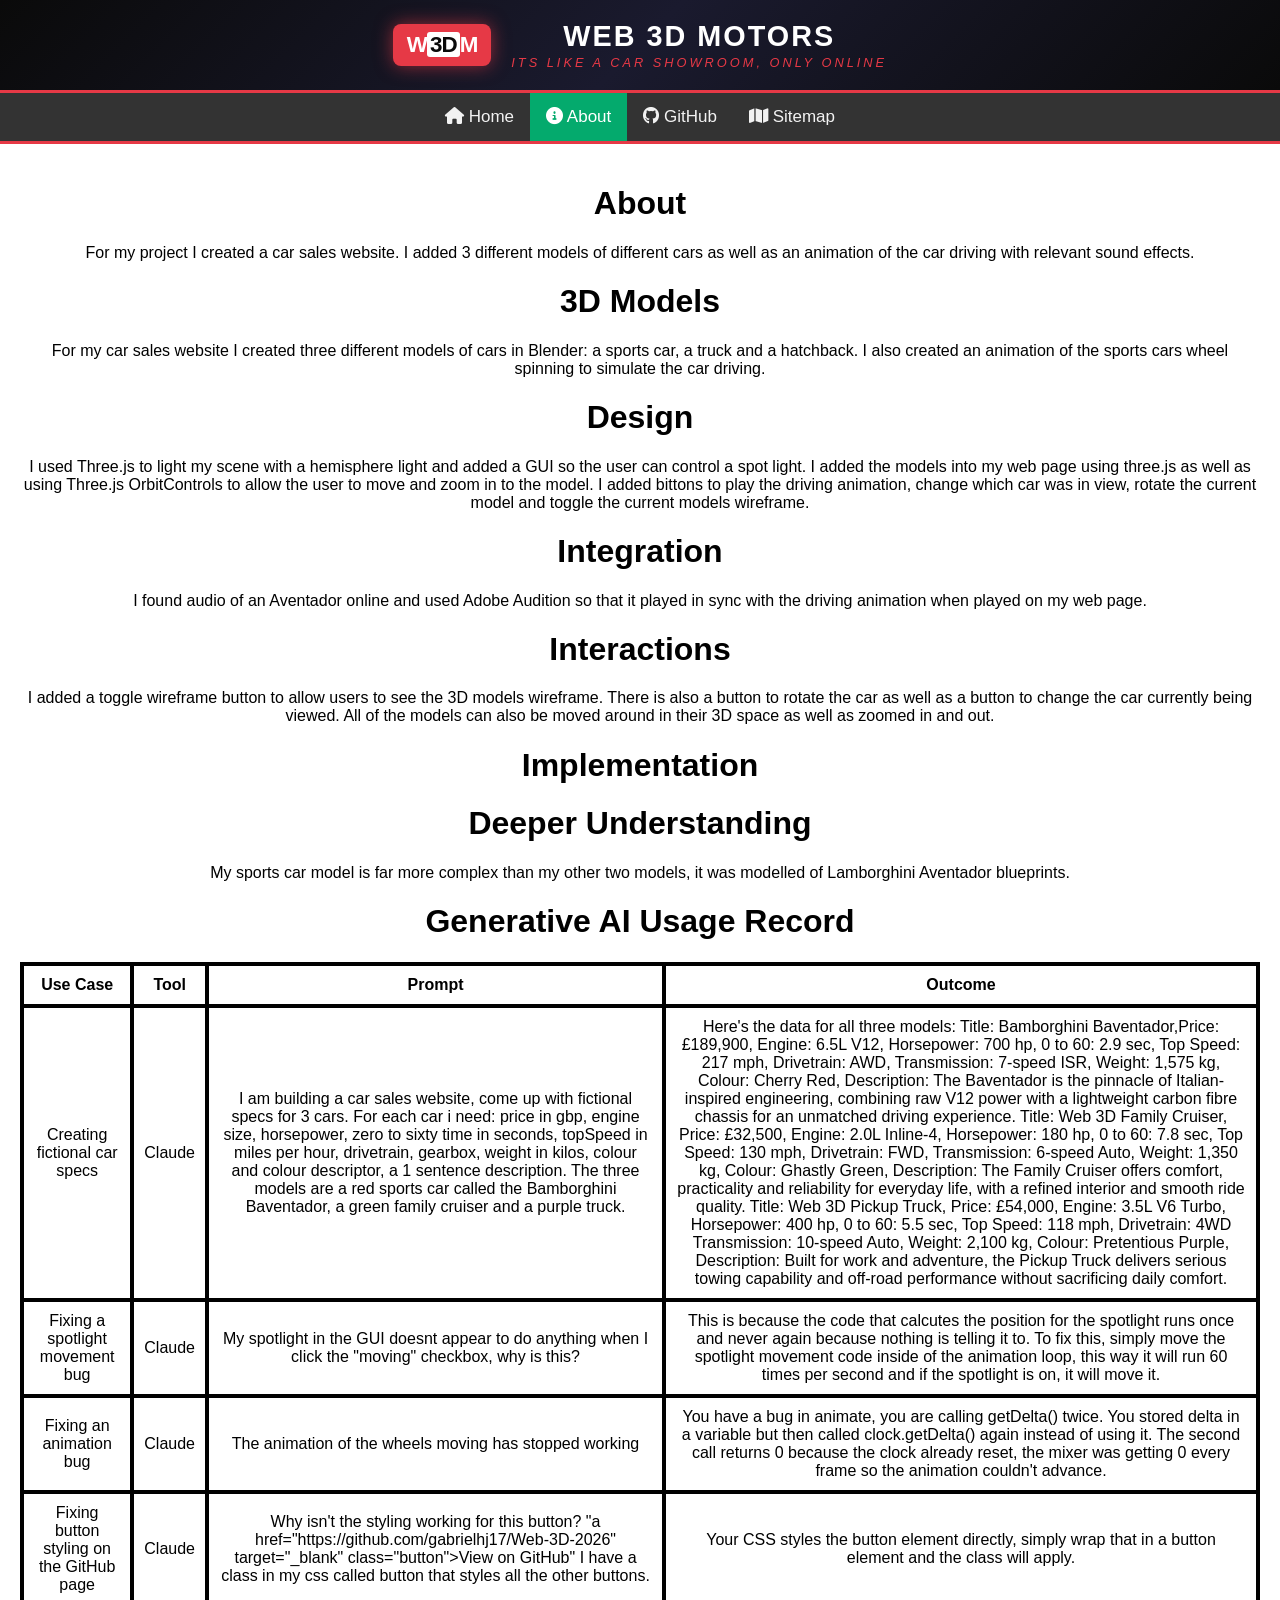
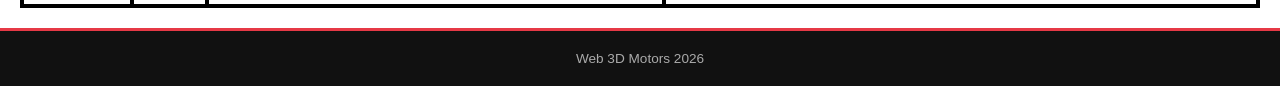
==== about.html @ 0dad83bb "Added content to ai table and centered it" ====
<!DOCTYPE html>
<html lang="en">
<head>
  <meta charset="UTF-8">
  <meta name="viewport" content="width=device-width, initial-scale=1.0">
  <title>Web 3D Motors</title>
  <link rel="stylesheet" href="main.css">
  <link rel="stylesheet" href="https://cdnjs.cloudflare.com/ajax/libs/font-awesome/6.5.0/css/all.min.css">
</head>
<body>

  <header>
    <div class="header-logo">
      <div class="logo-mark">
        <span class="logo-w">W</span><span class="logo-3d">3D</span><span class="logo-m">M</span>
      </div>
      <div class="logo-text">
        <h1 class="logo-title">Web 3D Motors</h1>
        <p class="logo-strapline">Its like a car showroom, only online</p>
      </div>
    </div>
  </header>

  <div class="topnav">
    <a href="index.html"><i class="fa-solid fa-house"></i> Home</a>
    <a class="active" href="about.html"><i class="fa-solid fa-circle-info"></i> About</a>
    <a href="github.html"><i class="fa-brands fa-github"></i> GitHub</a>
    <a href="sitemap.html"><i class="fa-solid fa-map"></i> Sitemap</a>
  </div>

  <div class="main-container">
    <h1>About</h1>
    <p>For my project I created a car sales website. I added 3 different models of different cars as well
      as an animation of the car driving with relevant sound effects.</p>
    <h1>3D Models</h1>
    <p>For my car sales website I created three different models of cars in Blender: a sports car, a truck 
      and a hatchback. I also created an animation of the sports cars wheel spinning to simulate the car driving.</p>
    <h1>Design</h1>
    <p>I used Three.js to light my scene with a hemisphere light and added a GUI so the user can control a spot light.
      I added the models into my web page using three.js as well as using Three.js OrbitControls to allow the user to
      move and zoom in to the model. I added bittons to play the driving animation, change which car was in view, rotate 
      the current model and toggle the current models wireframe.</p>
    <h1>Integration</h1>
    <p>I found audio of an Aventador online and used Adobe Audition so that it played in sync with the driving animation
      when played on my web page.</p>
    <h1>Interactions</h1>
    <p>I added a toggle wireframe button to allow users to see the 3D models wireframe. There is also a button to 
      rotate the car as well as a button to change the car currently being viewed. All of the models can also be
      moved around in their 3D space as well as zoomed in and out.</p>
    <h1>Implementation</h1>
    <h1>Deeper Understanding</h1>
    <p>My sports car model is far more complex than my other two models, it was modelled of Lamborghini Aventador blueprints.</p>
    <h1>Generative AI Usage Record</h1>
    <table class="table table-bordered">
      <thead>
        <tr>
          <th>Use Case</th>
          <th>Tool</th>
          <th>Prompt</th>
          <th>Outcome</th>
        </tr>
        </thead>
        <tbody>
          <tr>
            <td>Creating fictional car specs</td>
            <td>Claude</td>
            <td>I am building a car sales website, come up with fictional specs for 3 cars. For each car i need: price in gbp,
              engine size, horsepower, zero to sixty time in seconds, topSpeed in miles per hour, drivetrain, gearbox, weight in
              kilos, colour and colour descriptor, a 1 sentence description. The three models are a red sports car called the 
              Bamborghini Baventador, a green family cruiser and a purple truck.
            </td>
            <td>Here's the data for all three models: Title: Bamborghini Baventador,Price: £189,900, Engine: 6.5L V12, Horsepower: 700 hp,
              0 to 60: 2.9 sec, Top Speed: 217 mph, Drivetrain: AWD, Transmission: 7-speed ISR, Weight: 1,575 kg, Colour: Cherry Red, 
              Description: The Baventador is the pinnacle of Italian-inspired engineering, combining raw V12 power with a lightweight 
              carbon fibre chassis for an unmatched driving experience. Title: Web 3D Family Cruiser, Price: £32,500, Engine: 2.0L Inline-4, 
              Horsepower: 180 hp, 0 to 60: 7.8 sec, Top Speed: 130 mph, Drivetrain: FWD, Transmission: 6-speed Auto, Weight: 1,350 kg, Colour: Ghastly Green,
              Description: The Family Cruiser offers comfort, practicality and reliability for everyday life, with a refined interior and smooth ride quality.
              Title: Web 3D Pickup Truck, Price: £54,000, Engine: 3.5L V6 Turbo, Horsepower: 400 hp, 0 to 60: 5.5 sec, Top Speed: 118 mph, Drivetrain: 4WD
              Transmission: 10-speed Auto, Weight: 2,100 kg, Colour: Pretentious Purple, Description: Built for work and adventure, the Pickup Truck 
              delivers serious towing capability and off-road performance without sacrificing daily comfort.</td>
          </tr>
          <tr>
            <td>Fixing a spotlight movement bug</td>
            <td>Claude</td>
            <td>My spotlight in the GUI doesnt appear to do anything when I click the "moving" checkbox, why is this?</td>
            <td>This is because the code that calcutes the position for the spotlight runs once and never again because nothing is telling it to.
                To fix this, simply move the spotlight movement code inside of the animation loop, this way it will run 60 times per second and if
                the spotlight is on, it will move it.</td>
          </tr>
          <tr>
            <td>Fixing an animation bug</td>
            <td>Claude</td>
            <td>The animation of the wheels moving has stopped working</td>
            <td>You have a bug in animate, you are calling getDelta() twice. You stored delta in a variable but then called clock.getDelta() 
              again instead of using it. The second call returns 0 because the clock already reset, the mixer was getting 0 every frame so the animation couldn't advance.</td>
          </tr>
          <td>Fixing button styling on the GitHub page</td>
          <td>Claude</td>
          <td>Why isn't the styling working for this button? "a href="https://github.com/gabrielhj17/Web-3D-2026" target="_blank" class="button">View on GitHub</a>"
              I have a class in my css called button that styles all the other buttons.</td>
          <td>Your CSS styles the button element directly, simply wrap that in a button element and the class will apply.</td>
      </tbody>
    </table>
  </div>

  <footer>Web 3D Motors 2026</footer>

</body>
</html>
---- main.css ----
body {
  margin: 0;
  font-family: Arial, Helvetica, sans-serif;
  min-height: 100vh;
  display: flex;
  flex-direction: column;
  overflow-x: hidden;
}

*, *::before, *::after {
  box-sizing: border-box;
}

/* Navbar */
.topnav {
  background-color: #333;
  display: flex;
  justify-content: center;
  position: sticky;
  top: 0;
  border-bottom: 3px solid #e63946;
  z-index: 100;
}

.topnav a {
  color: #f2f2f2;
  text-align: center;
  padding: 14px 16px;
  text-decoration: none;
  font-size: 17px;
}

.topnav a:hover {
  background-color: #ddd;
  color: black;
}

.topnav a.active {
  background-color: #04AA6D;
  color: white;
}

header {
  background-color: #333;
  color: white;
  padding: 20px;
  text-align: center;
}

.main-container {
  text-align: center;
  padding: 20px;
  min-height: 500px;
  flex: 1;
}

footer {
  background-color: #111;
  color: #aaa;
  text-align: center;
  padding: 20px;
  font-size: 0.85rem;
  border-top: 3px solid #e63946;
}

.model-interaction-buttons {
  text-align: center;
}

.model-camera-buttons {
  text-align: center;
}

.model-camera-buttons button.cam-active {
  background-color: #e63946;
  border-color: #e63946;
  color: white;
}

.model-light-buttons {
  text-align: center;
}

.model-light-buttons button.light-on {
  background-color: #e63946;
  border-color: #e63946;
  color: white;
}

.model-light-buttons button.light-off {
  background-color: black;
  border-color: #555;
  color: #555;
}

button {
  background-color: black;
  border: none;
  color: white;
  padding: 15px 32px;
  text-align: center;
  text-decoration: none;
  display: inline-block;
  font-size: 16px;
  cursor: pointer;
  border: 3px solid #e63946;
  margin: 20px 0;
}

.car-title {
  text-align: center;
}

/* Lighting controller container */
#gui-container {
  position: absolute;
  top: 270px;
  left: 20px;
  z-index: 1000;
}

table {
  border-collapse: collapse;
  width: 100%;
  text-align: center;
  margin: 0 auto;
}

table.table-bordered th,
table.table-bordered td {
  border: 4px solid black;
  padding: 10px;
}

.viewer-layout {
  display: flex;
  gap: 16px;
  align-items: stretch;
  box-sizing: border-box; 
  width: 100%;    
  padding: 16px;       
}

.viewer-left {
  flex: 0 0 65%;
  position: relative;
  height: calc(100vh - 220px);
}

.viewer-left #three-canvas {
  width: 100%;
  height: 100%;
  display: block;
}

/* Info panel */
.car-info-panel {
  flex: 1;
  min-width: 0;
  border: 1px solid #ddd;
  border-radius: 8px;
  padding: 20px;
  display: flex;
  flex-direction: column;
  gap: 0;
  background: #fff;
  border: 3px solid #e63946;

}

.info-title {
  font-size: 20px;
  font-weight: 600;
  margin: 0 0 4px 0;
}

.info-subtitle {
  font-size: 13px;
  color: #777;
  margin: 0;
}

.info-price {
  font-size: 28px;
  font-weight: 700;
  color: #cc0000;
  padding: 8px 0;
}

.info-divider {
  border-top: 1px solid #eee;
  margin: 12px 0;
}

/* Specs grid */
.specs-grid {
  display: grid;
  grid-template-columns: 1fr 1fr;
  gap: 12px 8px;
}

.spec-item {
  display: flex;
  flex-direction: column;
  gap: 2px;
}

.spec-label {
  font-size: 11px;
  text-transform: uppercase;
  letter-spacing: 0.05em;
  color: #999;
}

.spec-value {
  font-size: 14px;
  font-weight: 600;
  color: #222;
}

.info-description {
  font-size: 13px;
  color: #555;
  line-height: 1.6;
  margin: 0;
}

/* Header text */
header {
  background: linear-gradient(135deg, #0a0a0a 0%, #1a1a2e 50%, #0a0a0a 100%);
  padding: 20px 40px;
  border-bottom: 3px solid #e63946;
  display: flex;
  align-items: center;
  justify-content: center;
}

.header-logo {
  display: flex;
  align-items: center;
  gap: 20px;
}

/* The icon */
.logo-mark {
  background: #e63946;
  padding: 10px 14px;
  border-radius: 8px;
  font-size: 1.4rem;
  font-weight: 900;
  letter-spacing: -1px;
  font-family: 'Arial Black', sans-serif;
  line-height: 1;
  box-shadow: 0 0 18px rgba(230, 57, 70, 0.6);
}

.logo-w  { color: #ffffff; }
.logo-3d { color: #0a0a0a; background: #fff; padding: 0 3px; border-radius: 3px; }
.logo-m  { color: #ffffff; }

/* The text beside it */
.logo-title {
  font-size: 1.8rem;
  font-weight: 900;
  color: #ffffff;
  margin: 0;
  letter-spacing: 2px;
  text-transform: uppercase;
  font-family: 'Arial Black', sans-serif;
}

.logo-strapline {
  margin: 2px 0 0 0;
  font-size: 0.8rem;
  color: #e63946;
  letter-spacing: 3px;
  text-transform: uppercase;
  font-style: italic;
}

/* Sitemap CSS */
.sitemap-grid {
  display: grid;
  grid-template-columns: repeat(auto-fit, minmax(220px, 1fr));
  gap: 20px;
  margin: 30px auto;
  max-width: 1000px;
  text-align: left;
}

.sitemap-card {
  border: 3px solid #e63946;
  border-radius: 8px;
  padding: 20px;
  background: #fff;
}

.sitemap-card h2 {
  font-size: 1.1rem;
  margin: 0 0 8px 0;
  color: #111;
}

.sitemap-card p {
  font-size: 0.85rem;
  color: #555;
  margin: 0 0 12px 0;
}

.sitemap-card ul {
  font-size: 0.85rem;
  color: #333;
  padding-left: 18px;
  margin: 0 0 12px 0;
}

.sitemap-card a {
  font-size: 0.85rem;
  color: #e63946;
  text-decoration: none;
  font-weight: 600;
}

.sitemap-card a:hover {
  text-decoration: underline;
}
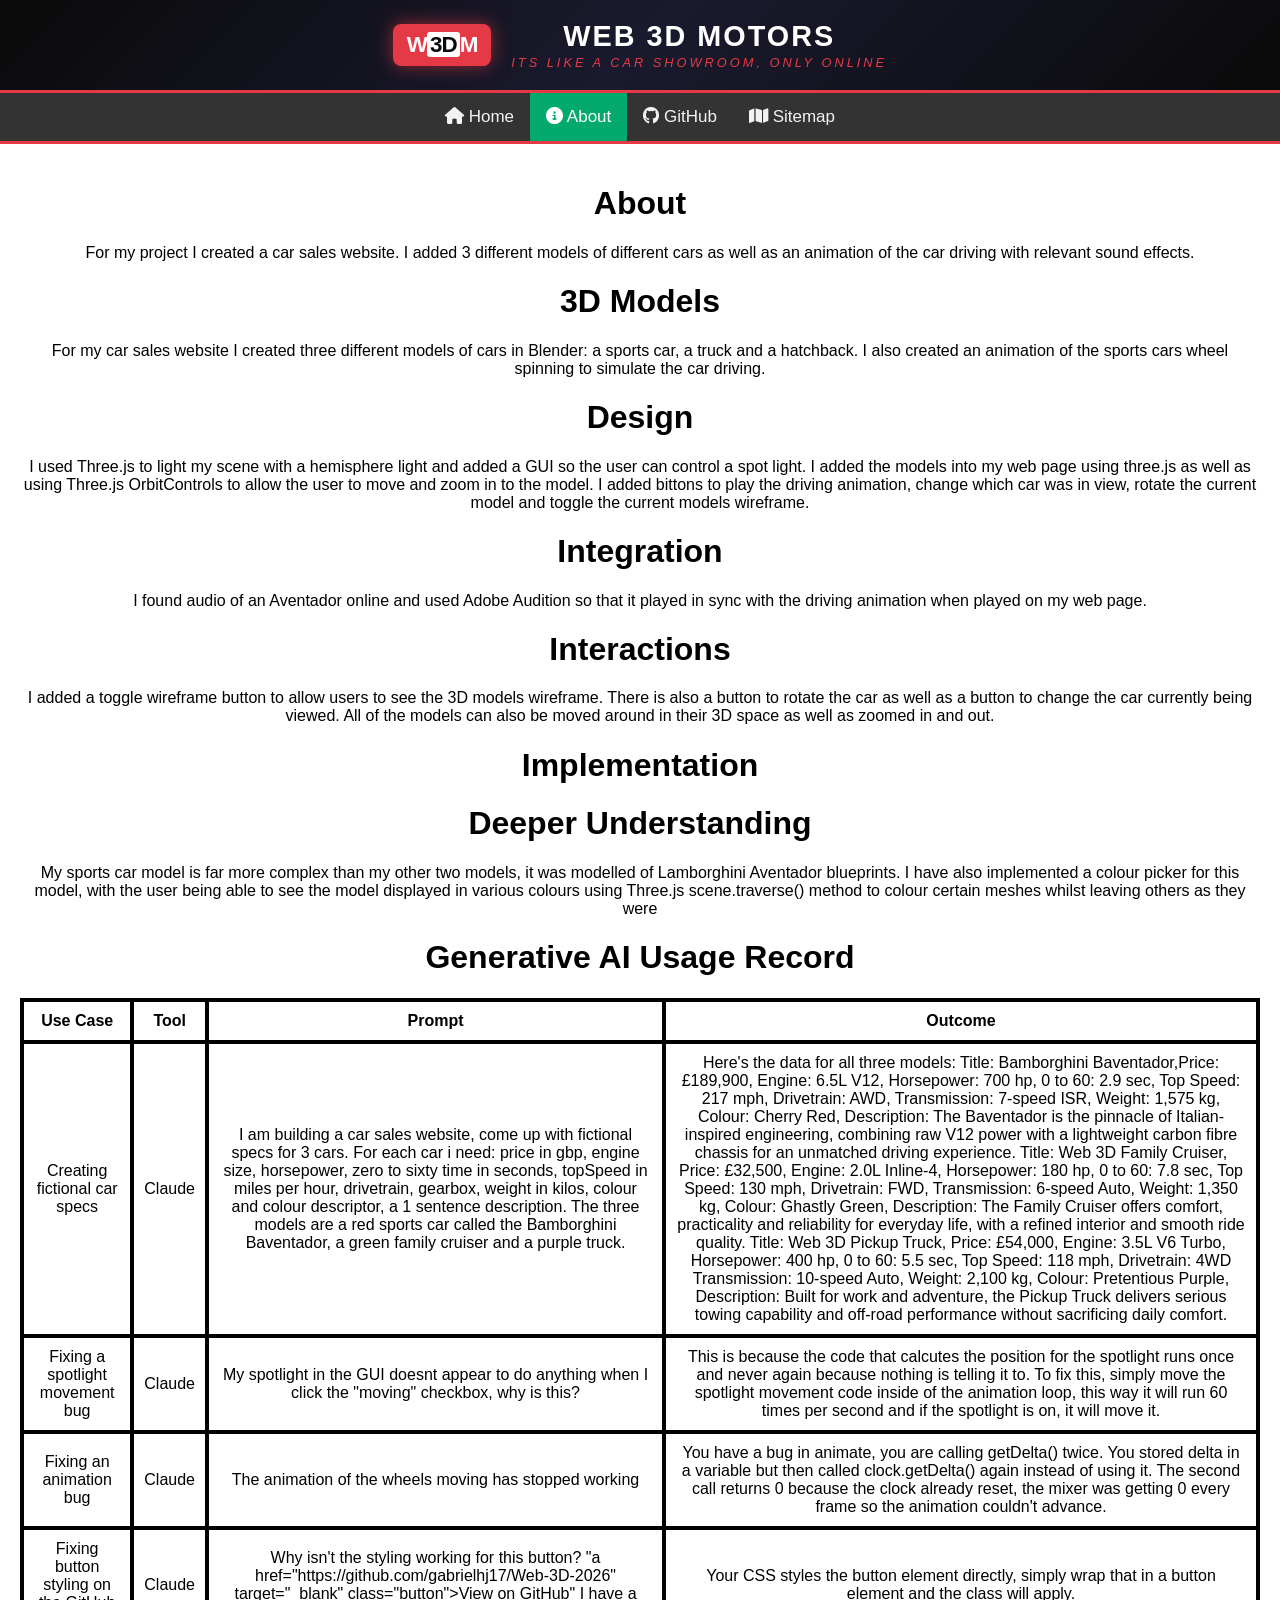
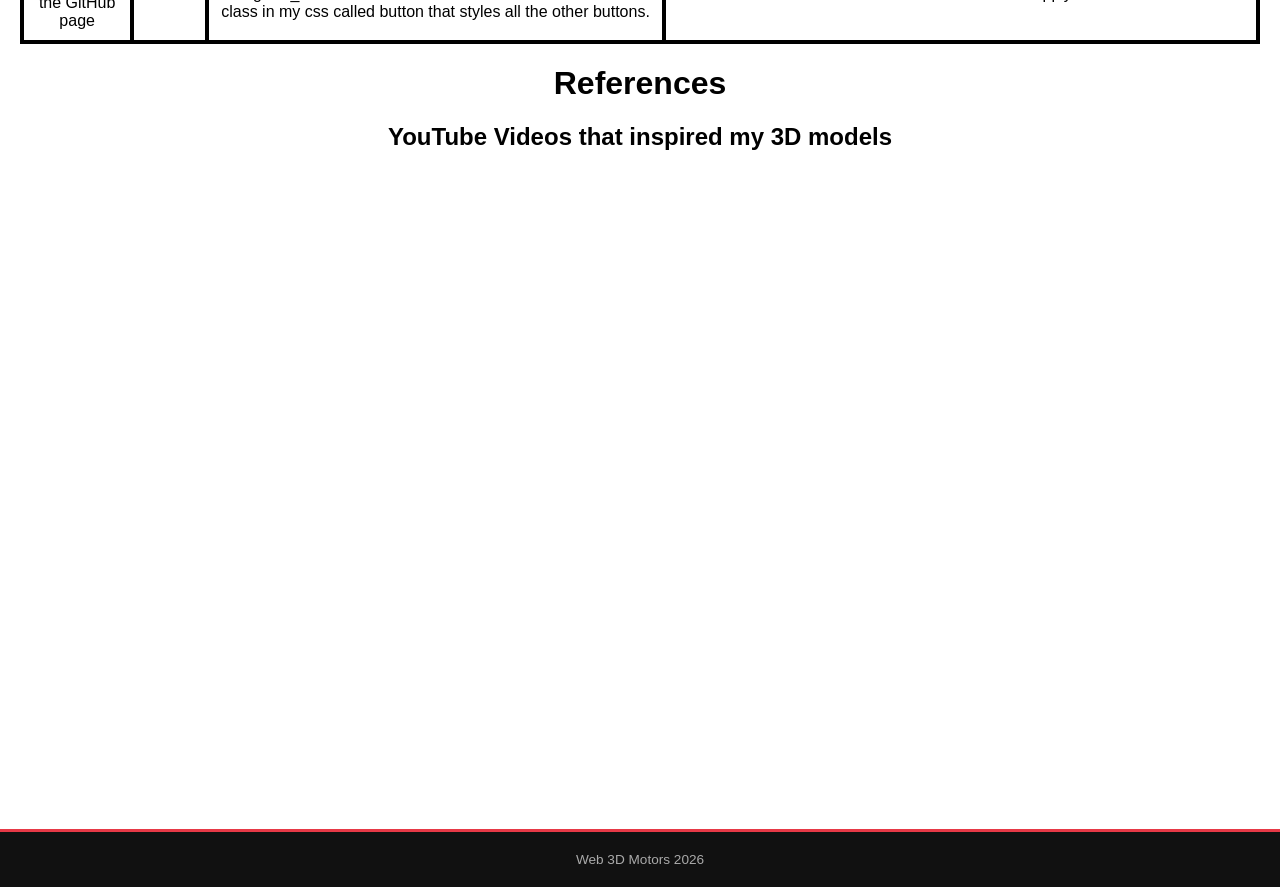
==== commit bf3cd585: "Added YouTube reference videos" ====
--- a/about.html
+++ b/about.html
@@ -49,7 +49,10 @@
       moved around in their 3D space as well as zoomed in and out.</p>
     <h1>Implementation</h1>
     <h1>Deeper Understanding</h1>
-    <p>My sports car model is far more complex than my other two models, it was modelled of Lamborghini Aventador blueprints.</p>
+    <p>My sports car model is far more complex than my other two models, it was modelled of Lamborghini Aventador blueprints.
+      I have also implemented a colour picker for this model, with the user being able to see the model displayed in various 
+      colours using Three.js scene.traverse() method to colour certain meshes whilst leaving others as they were
+    </p>
     <h1>Generative AI Usage Record</h1>
     <table class="table table-bordered">
       <thead>
@@ -101,6 +104,11 @@
           <td>Your CSS styles the button element directly, simply wrap that in a button element and the class will apply.</td>
       </tbody>
     </table>
+    <h1>References</h1>
+    <h2>YouTube Videos that inspired my 3D models</h2>
+    <iframe width="560" height="315" src="https://www.youtube.com/embed/oiDEKMAy_Xs?si=Fa-1kcL1zKl2T2eP" title="YouTube video player" frameborder="0" allow="accelerometer; autoplay; clipboard-write; encrypted-media; gyroscope; picture-in-picture; web-share" referrerpolicy="strict-origin-when-cross-origin" allowfullscreen></iframe>
+    <iframe width="560" height="315" src="https://www.youtube.com/embed/fbgJKel2i0E?si=i01ohsruHvGb820t" title="YouTube video player" frameborder="0" allow="accelerometer; autoplay; clipboard-write; encrypted-media; gyroscope; picture-in-picture; web-share" referrerpolicy="strict-origin-when-cross-origin" allowfullscreen></iframe>
+    <iframe width="560" height="315" src="https://www.youtube.com/embed/1n_lmuEQyZM?si=jgAVQlC06Fndn6dJ" title="YouTube video player" frameborder="0" allow="accelerometer; autoplay; clipboard-write; encrypted-media; gyroscope; picture-in-picture; web-share" referrerpolicy="strict-origin-when-cross-origin" allowfullscreen></iframe>
   </div>
 
   <footer>Web 3D Motors 2026</footer>
--- a/main.css
+++ b/main.css
@@ -165,7 +165,6 @@
   gap: 0;
   background: #fff;
   border: 3px solid #e63946;
-
 }
 
 .info-title {
@@ -323,4 +322,21 @@
 
 .sitemap-card a:hover {
   text-decoration: underline;
+}
+
+.paint-colours {
+  display: flex;
+  gap: 8px;
+  flex-wrap: wrap;
+}
+
+.paints {
+  width: 30px;
+  height: 30px;
+  border: 2px solid #fff;
+  cursor: pointer;
+}
+
+.paints:hover {
+  border-color: #e63946;
 }
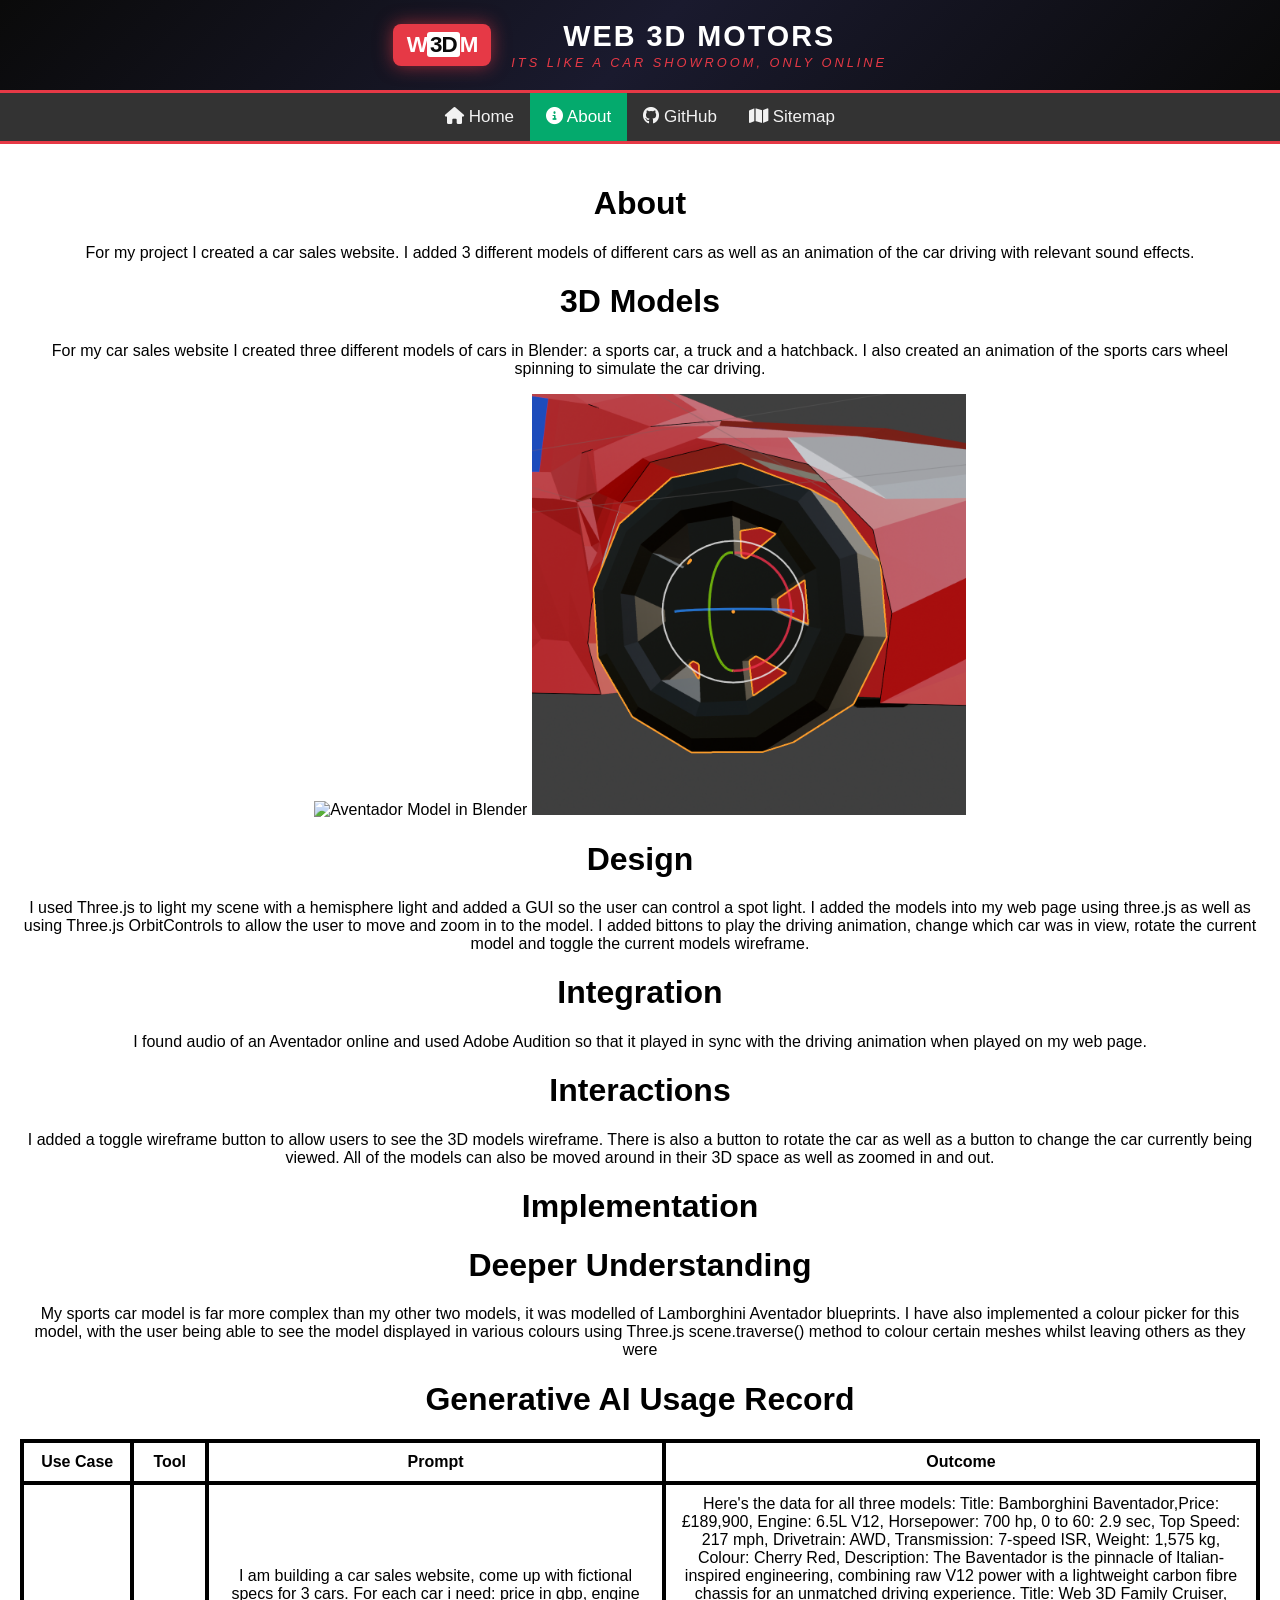
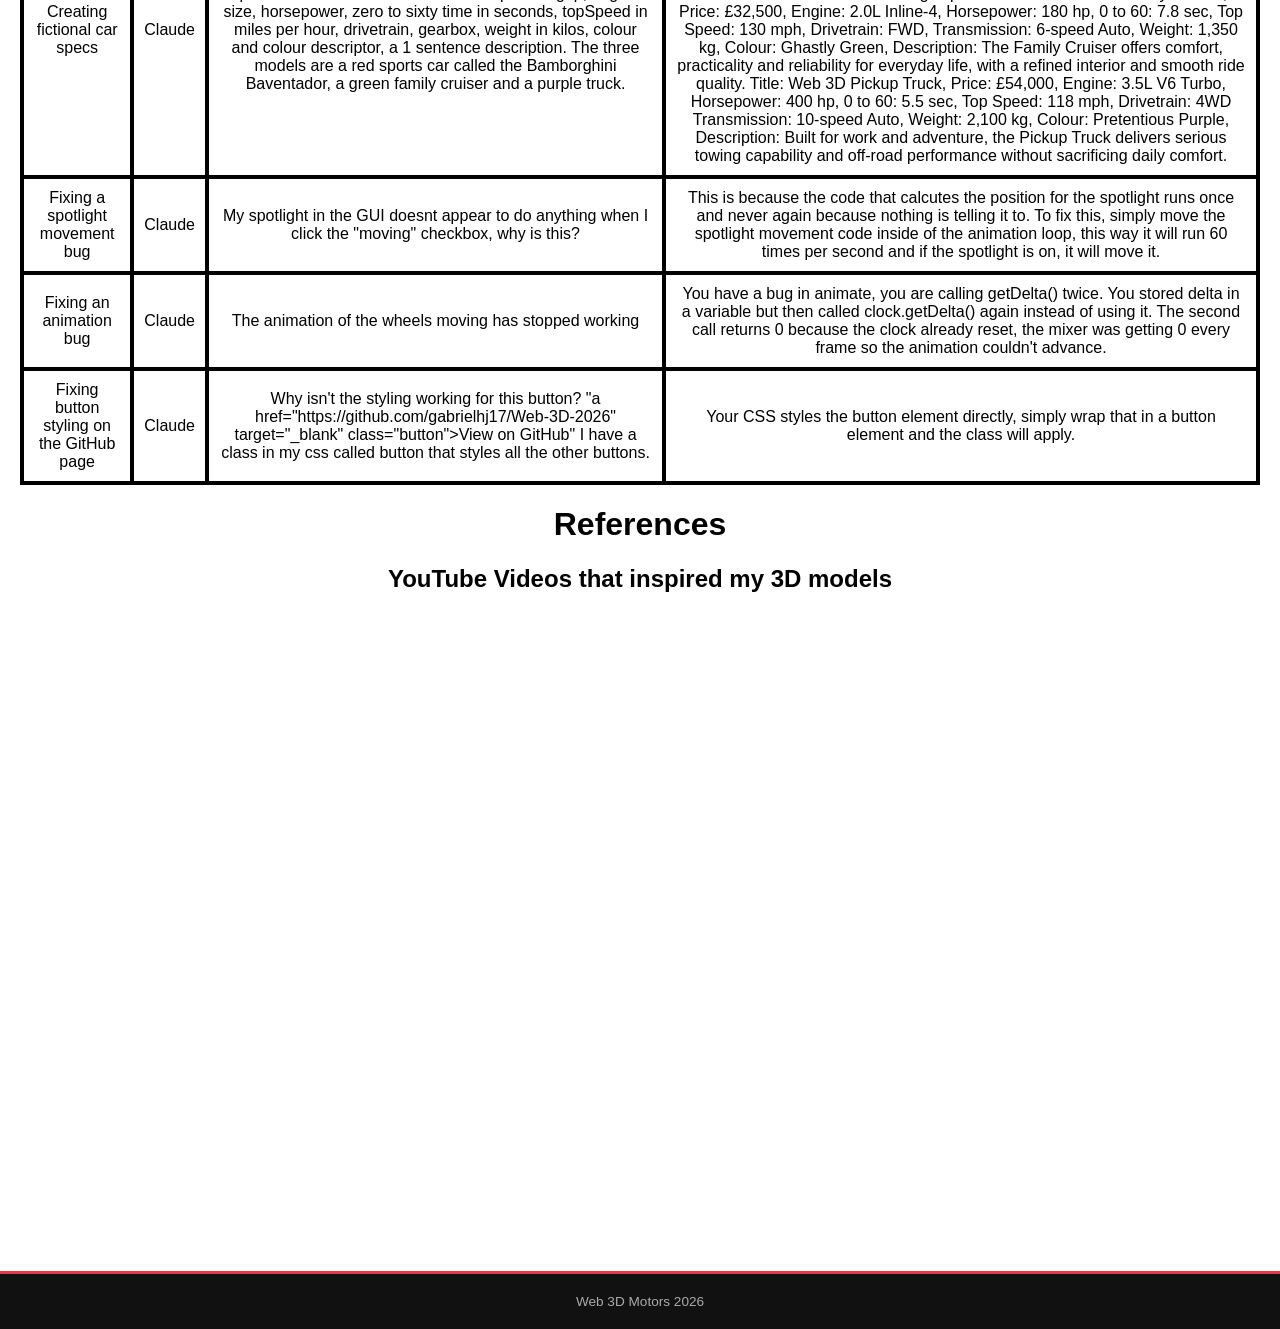
==== commit fb946ffd: "Added images to about page" ====
--- a/about.html
+++ b/about.html
@@ -35,6 +35,14 @@
     <h1>3D Models</h1>
     <p>For my car sales website I created three different models of cars in Blender: a sports car, a truck 
       and a hatchback. I also created an animation of the sports cars wheel spinning to simulate the car driving.</p>
+    <div class="container text-center">
+      <div class="row">
+        <div class="col-6">
+          <img src="Assets/BlenderAventador.png" alt="Aventador Model in Blender" class="img-fluid" id="image1"></img>
+          <img src="Assets/BlenderAventadorWheel.png" alt="Aventador Wheel in Blender" class="img-fluid" id="image2"></img>
+        </div>
+      </div>
+    </div>
     <h1>Design</h1>
     <p>I used Three.js to light my scene with a hemisphere light and added a GUI so the user can control a spot light.
       I added the models into my web page using three.js as well as using Three.js OrbitControls to allow the user to
@@ -113,5 +121,13 @@
 
   <footer>Web 3D Motors 2026</footer>
 
+  <script>
+    document.querySelectorAll('img').forEach(img => {
+      img.addEventListener('click', function() {
+        this.classList.toggle('clicked');
+      });
+    });
+  </script>
+
 </body>
 </html>
--- a/main.css
+++ b/main.css
@@ -339,4 +339,15 @@
 
 .paints:hover {
   border-color: #e63946;
+}
+
+img {
+  transition: transform 0.3s ease;
+  cursor: pointer;
+  width: 35%;
+  height: auto;
+}
+
+img.clicked {
+  transform: scale(1.5);
 }
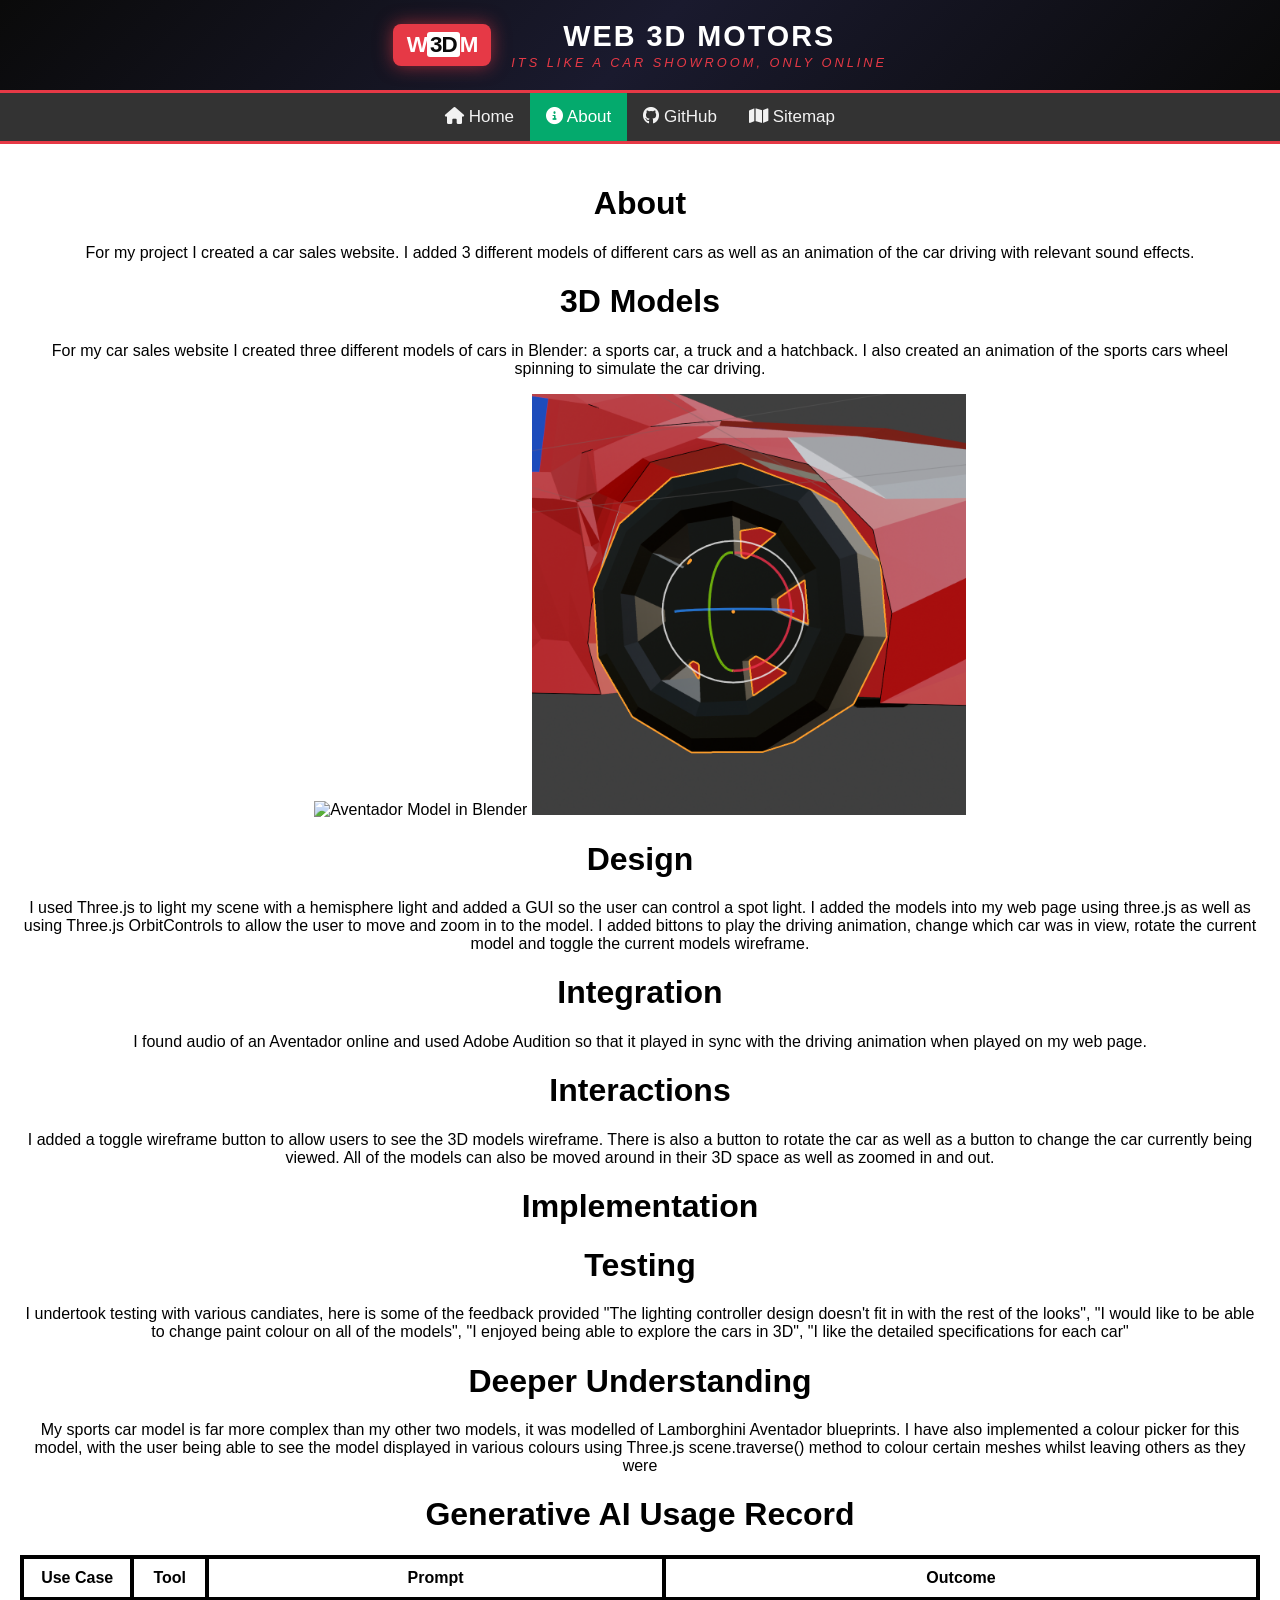
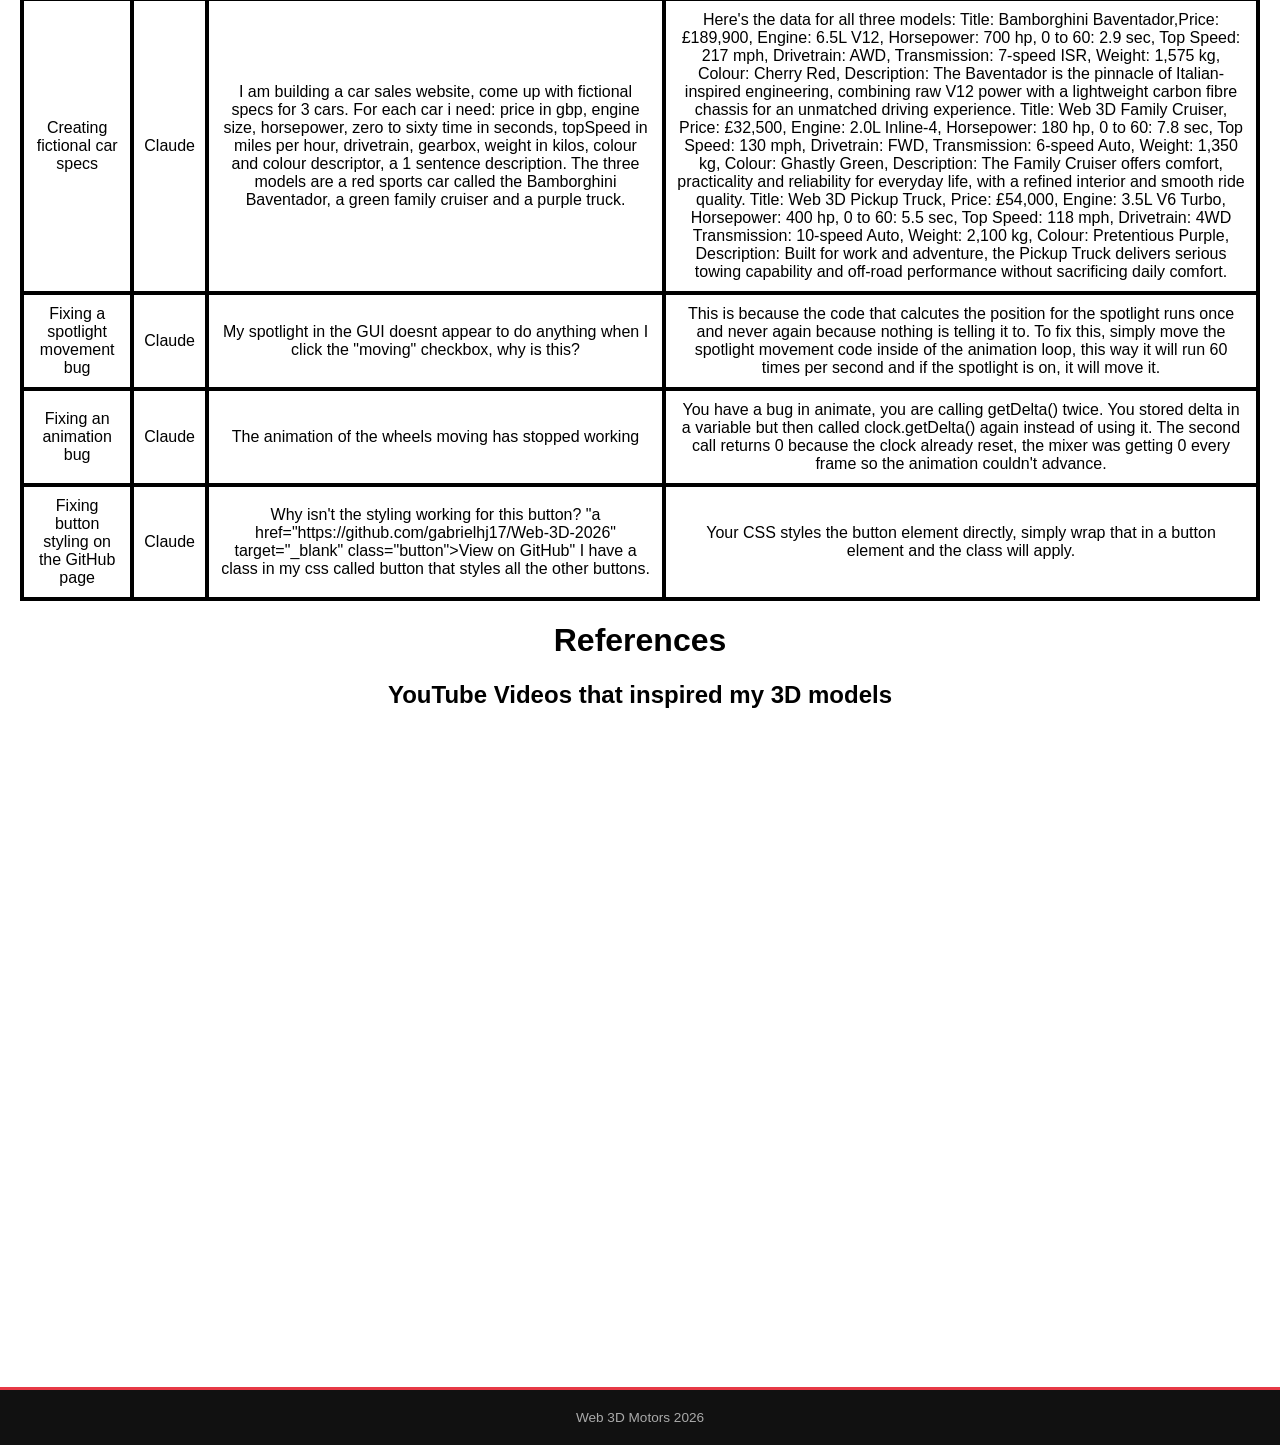
==== commit dacc40dc: "Added testing content" ====
--- a/about.html
+++ b/about.html
@@ -56,6 +56,11 @@
       rotate the car as well as a button to change the car currently being viewed. All of the models can also be
       moved around in their 3D space as well as zoomed in and out.</p>
     <h1>Implementation</h1>
+    <h1>Testing</h1>
+    <p>I undertook testing with various candiates, here is some of the feedback provided "The lighting controller design doesn't 
+      fit in with the rest of the looks", "I would like to be able to change paint colour on all of the models", "I enjoyed being 
+      able to explore the cars in 3D", "I like the detailed specifications for each car"
+    </p>
     <h1>Deeper Understanding</h1>
     <p>My sports car model is far more complex than my other two models, it was modelled of Lamborghini Aventador blueprints.
       I have also implemented a colour picker for this model, with the user being able to see the model displayed in various 
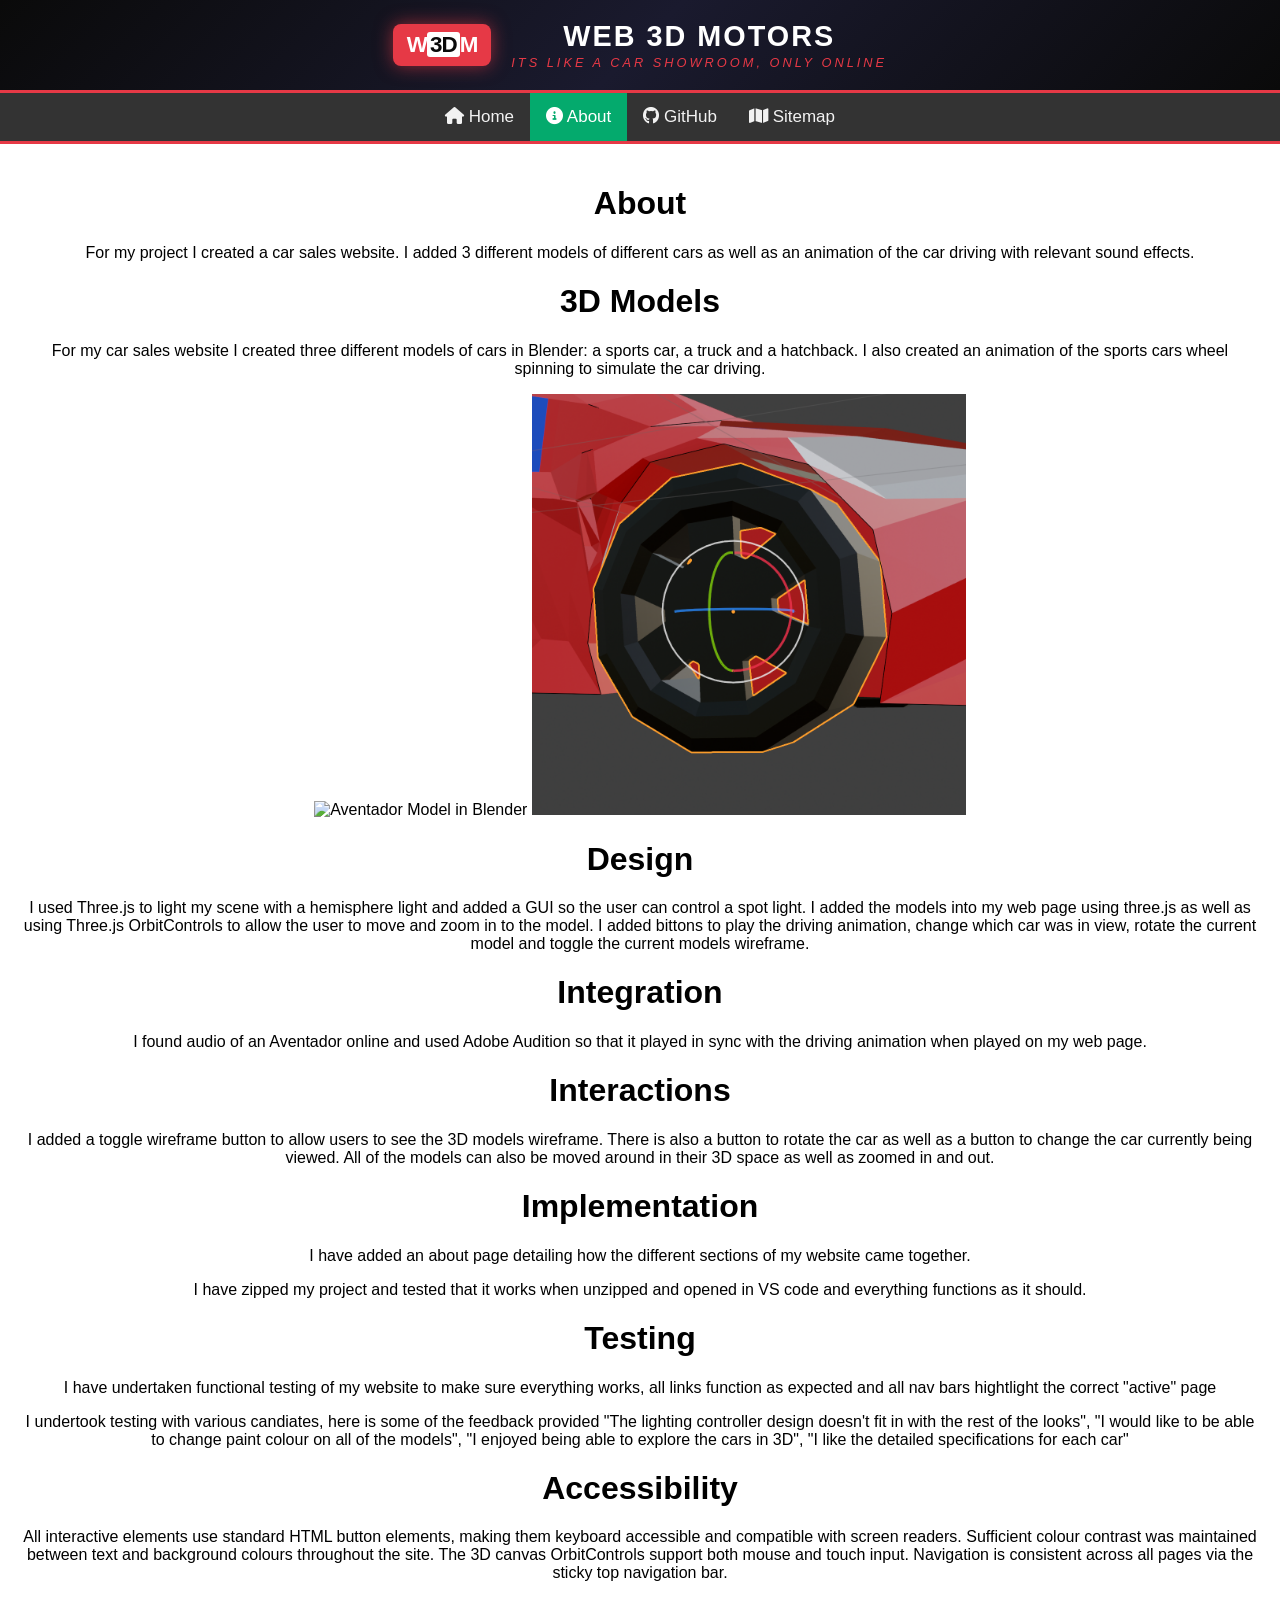
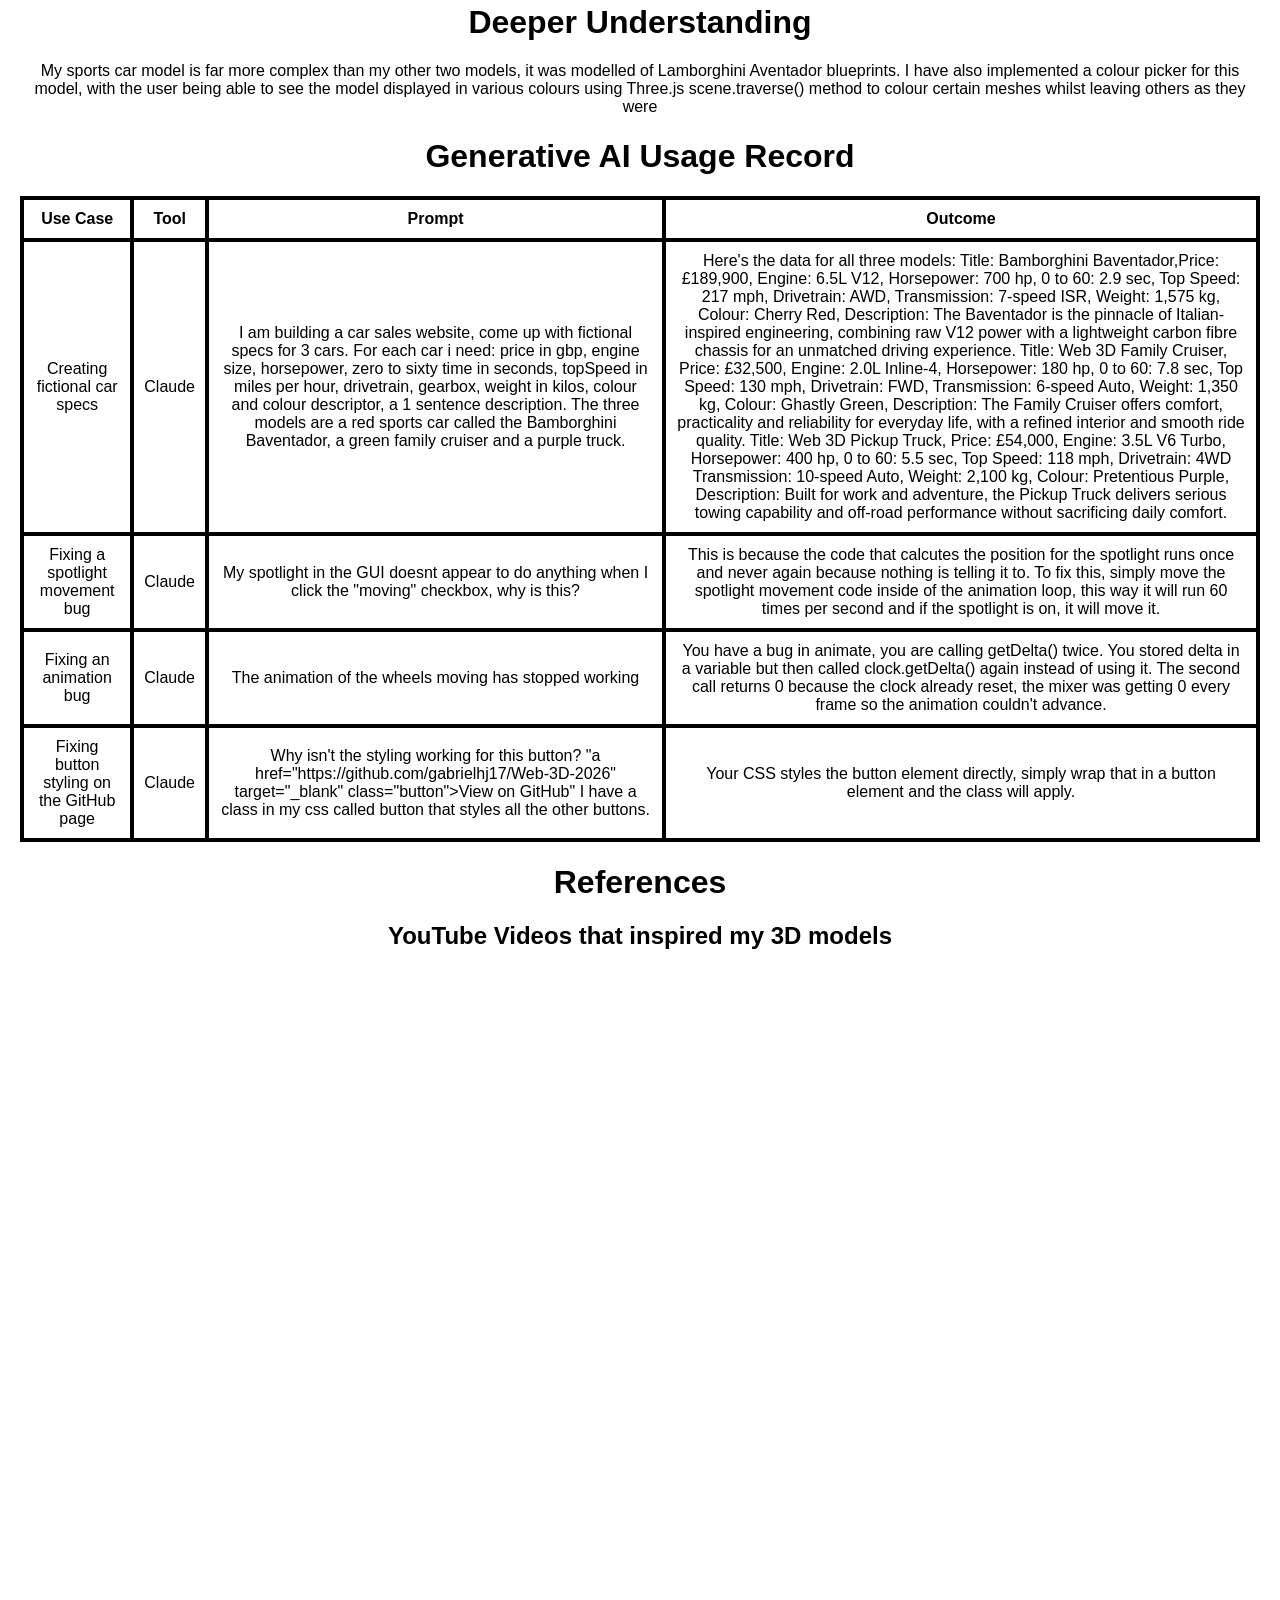
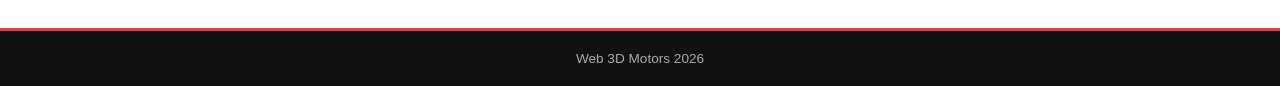
==== commit 53b4bbae: "Bug fixes and added blender models" ====
--- a/about.html
+++ b/about.html
@@ -56,10 +56,21 @@
       rotate the car as well as a button to change the car currently being viewed. All of the models can also be
       moved around in their 3D space as well as zoomed in and out.</p>
     <h1>Implementation</h1>
+    <p>I have added an about page detailing how the different sections of my website came together.</p>
+    <p>I have zipped my project and tested that it works when unzipped and opened in VS code and everything functions as it should.</p>
     <h1>Testing</h1>
+    <p>I have undertaken functional testing of my website to make sure everything works, all links function as expected
+      and all nav bars hightlight the correct "active" page
+    </p>
     <p>I undertook testing with various candiates, here is some of the feedback provided "The lighting controller design doesn't 
       fit in with the rest of the looks", "I would like to be able to change paint colour on all of the models", "I enjoyed being 
       able to explore the cars in 3D", "I like the detailed specifications for each car"
+    </p>
+    <h1>Accessibility</h1>
+    <p>All interactive elements use standard HTML button elements, making them keyboard accessible and compatible 
+      with screen readers. Sufficient colour contrast was maintained between text and background colours throughout 
+      the site. The 3D canvas OrbitControls support both mouse and touch input. Navigation is consistent across all 
+      pages via the sticky top navigation bar.
     </p>
     <h1>Deeper Understanding</h1>
     <p>My sports car model is far more complex than my other two models, it was modelled of Lamborghini Aventador blueprints.
@@ -76,7 +87,7 @@
           <th>Outcome</th>
         </tr>
         </thead>
-        <tbody>
+        <tr>
           <tr>
             <td>Creating fictional car specs</td>
             <td>Claude</td>
@@ -115,6 +126,7 @@
           <td>Why isn't the styling working for this button? "a href="https://github.com/gabrielhj17/Web-3D-2026" target="_blank" class="button">View on GitHub</a>"
               I have a class in my css called button that styles all the other buttons.</td>
           <td>Your CSS styles the button element directly, simply wrap that in a button element and the class will apply.</td>
+          </tr>
       </tbody>
     </table>
     <h1>References</h1>
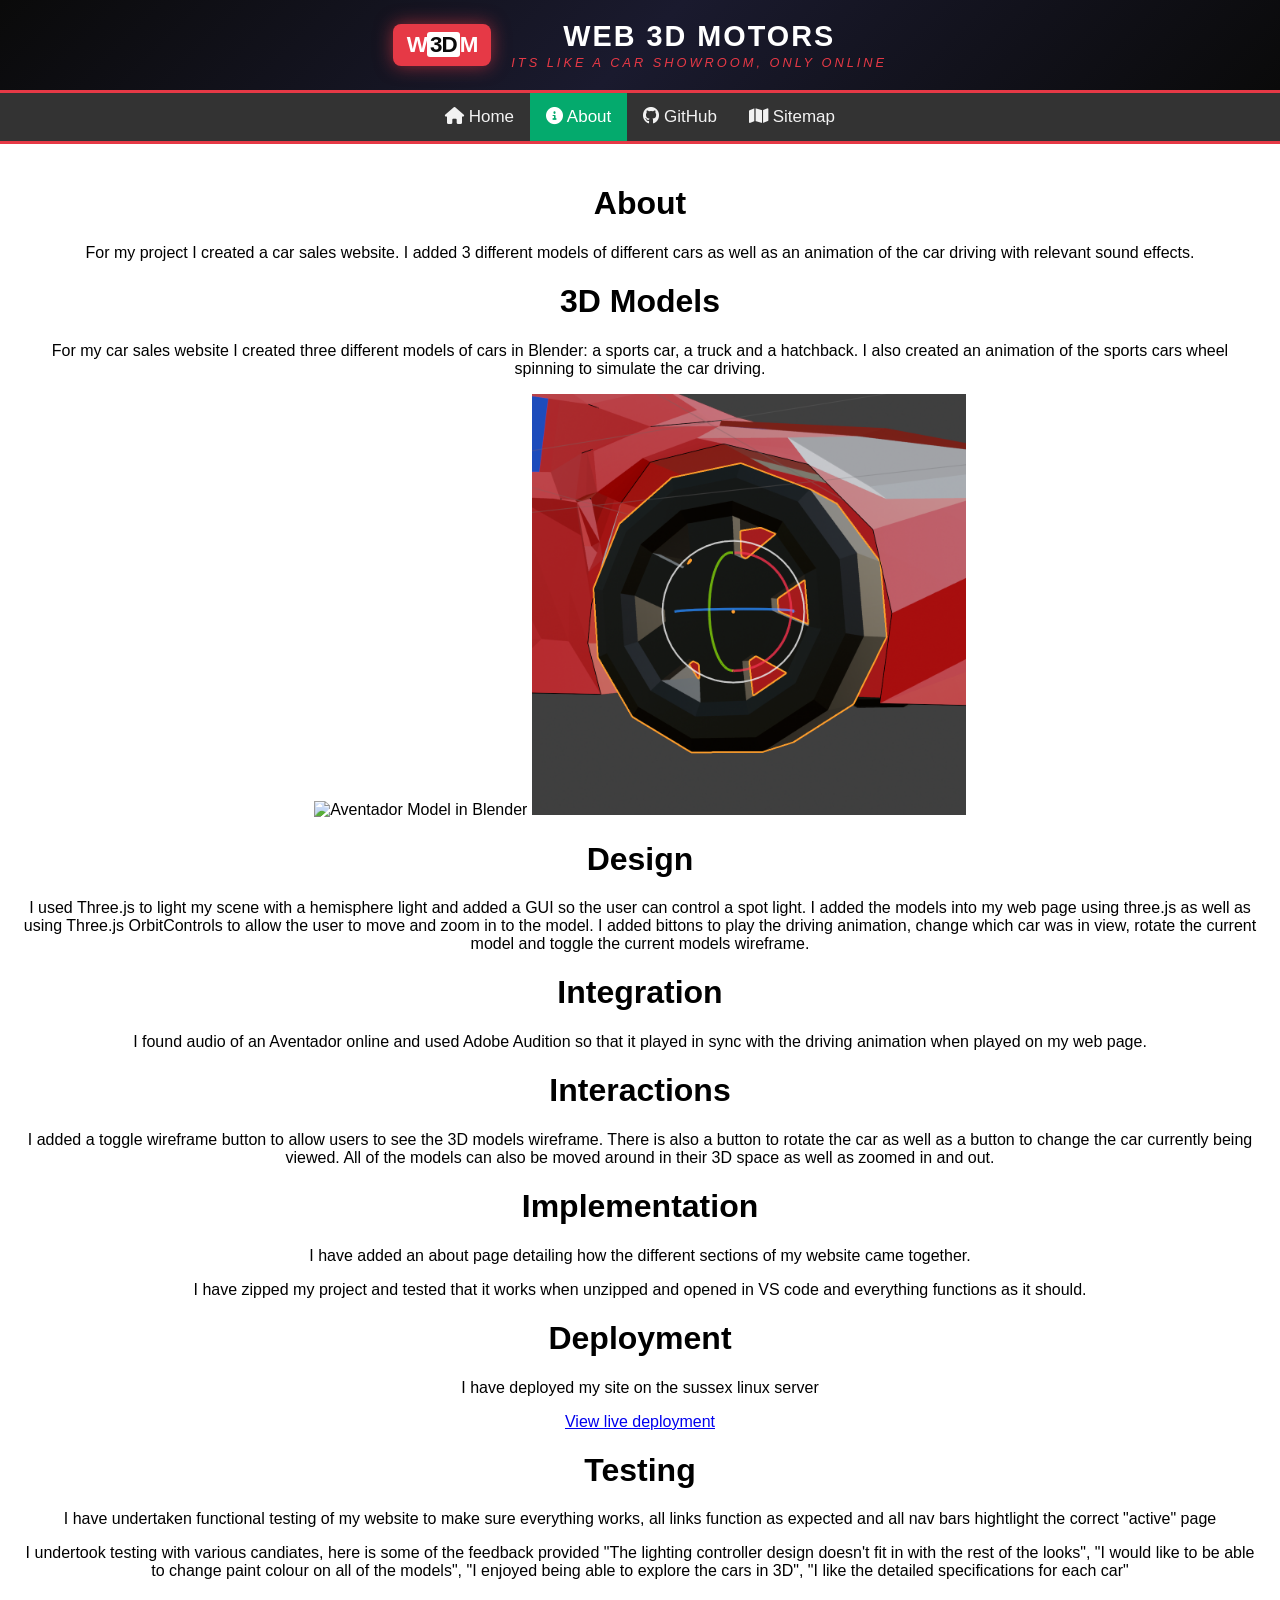
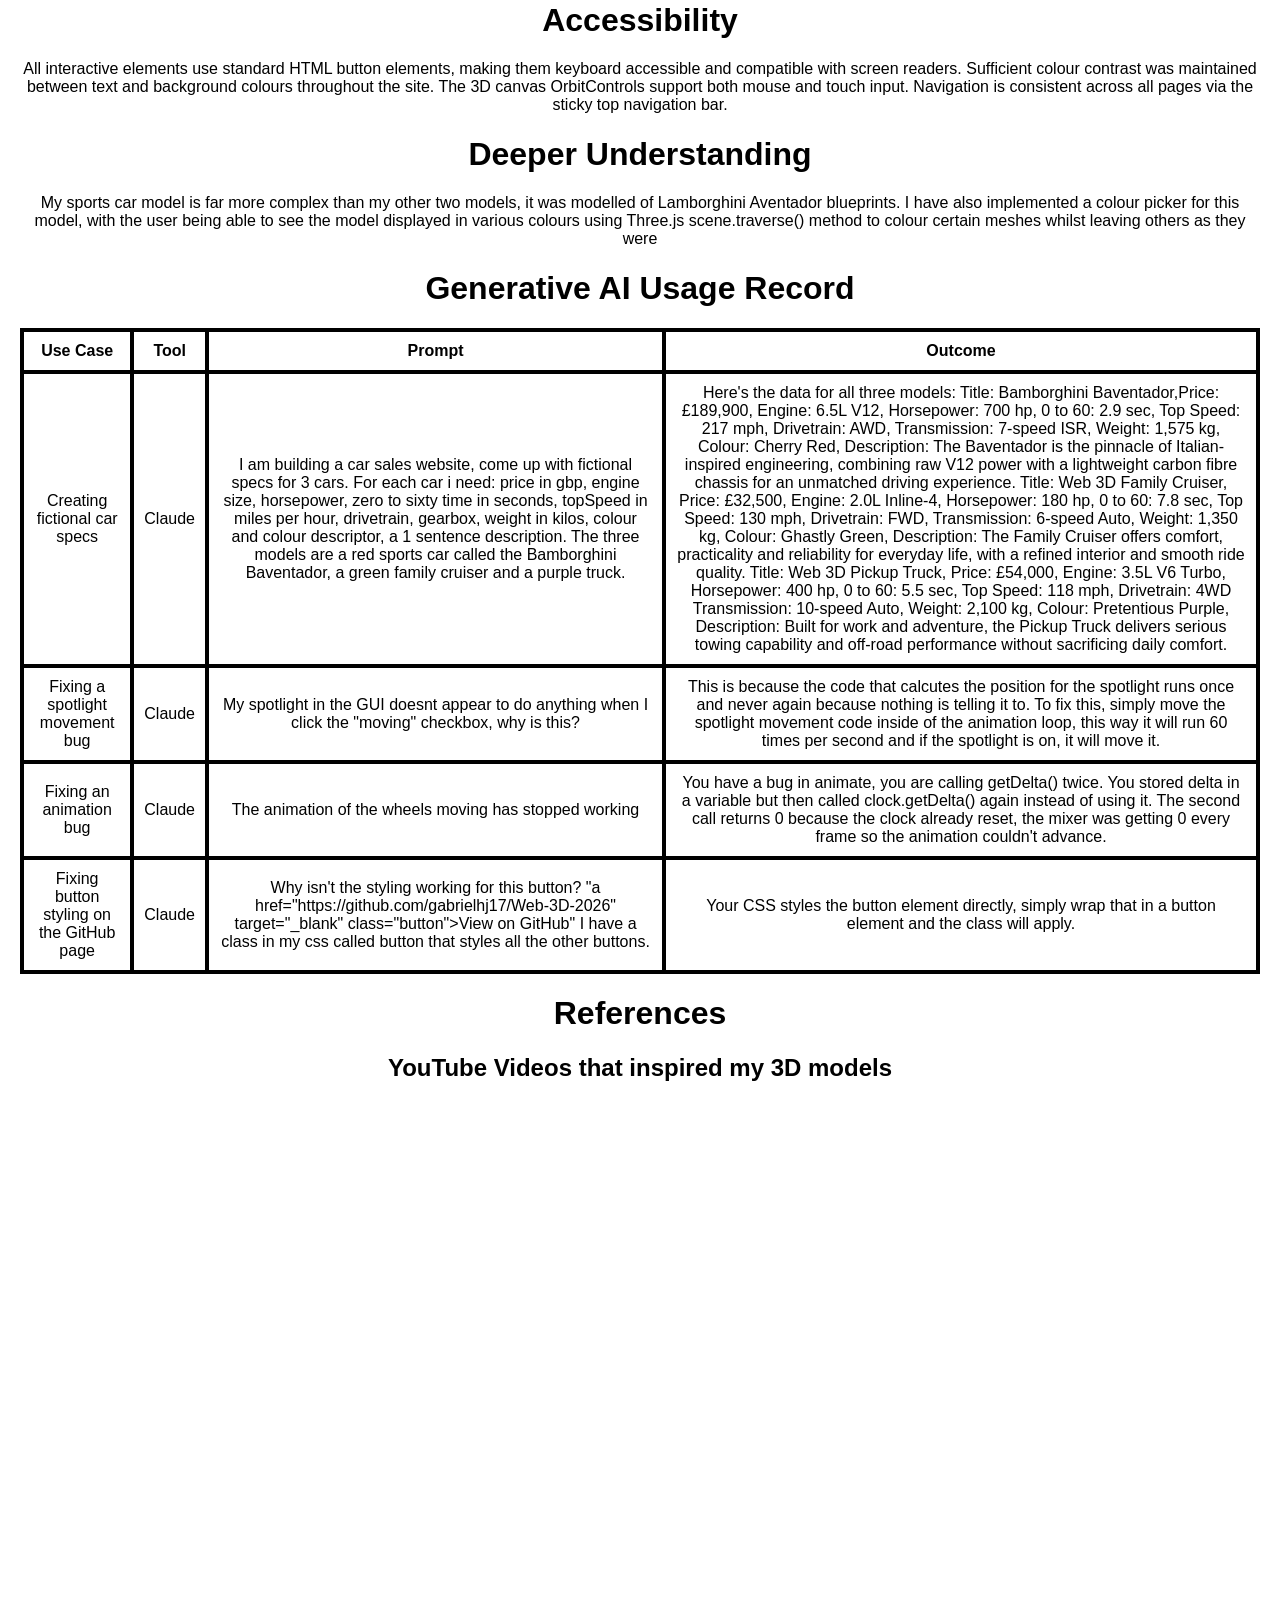
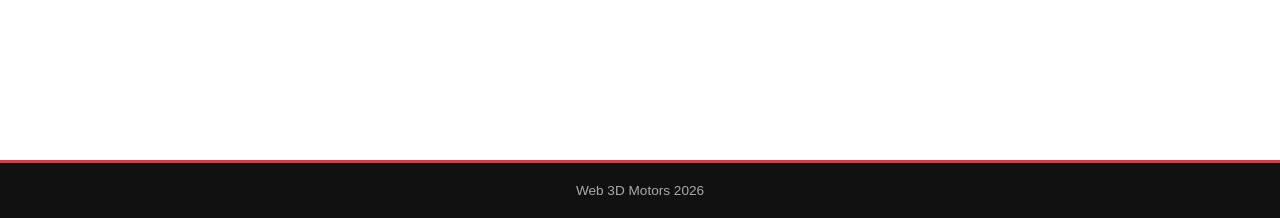
==== commit bb4ecd0b: "Added deployment section to about page" ====
--- a/about.html
+++ b/about.html
@@ -58,6 +58,9 @@
     <h1>Implementation</h1>
     <p>I have added an about page detailing how the different sections of my website came together.</p>
     <p>I have zipped my project and tested that it works when unzipped and opened in VS code and everything functions as it should.</p>
+    <h1>Deployment</h1>
+    <p>I have deployed my site on the sussex linux server</p>
+    <a href="http://users.sussex.ac.uk/~gh342/index.html" target="_blank">View live deployment</a>
     <h1>Testing</h1>
     <p>I have undertaken functional testing of my website to make sure everything works, all links function as expected
       and all nav bars hightlight the correct "active" page
--- a/main.css
+++ b/main.css
@@ -151,6 +151,7 @@
   width: 100%;
   height: 100%;
   display: block;
+  overflow: hidden;
 }
 
 /* Info panel */
@@ -350,4 +351,21 @@
 
 img.clicked {
   transform: scale(1.5);
+}
+
+@media (max-width: 768px) {
+  .viewer-layout {
+    flex-direction: column;
+  }
+
+  .viewer-left {
+    flex: none;
+    width: 100%;
+    height: 50vh;
+    overflow: hidden;
+  }
+
+  .car-info-panel {
+    width: 100%;
+  }
 }
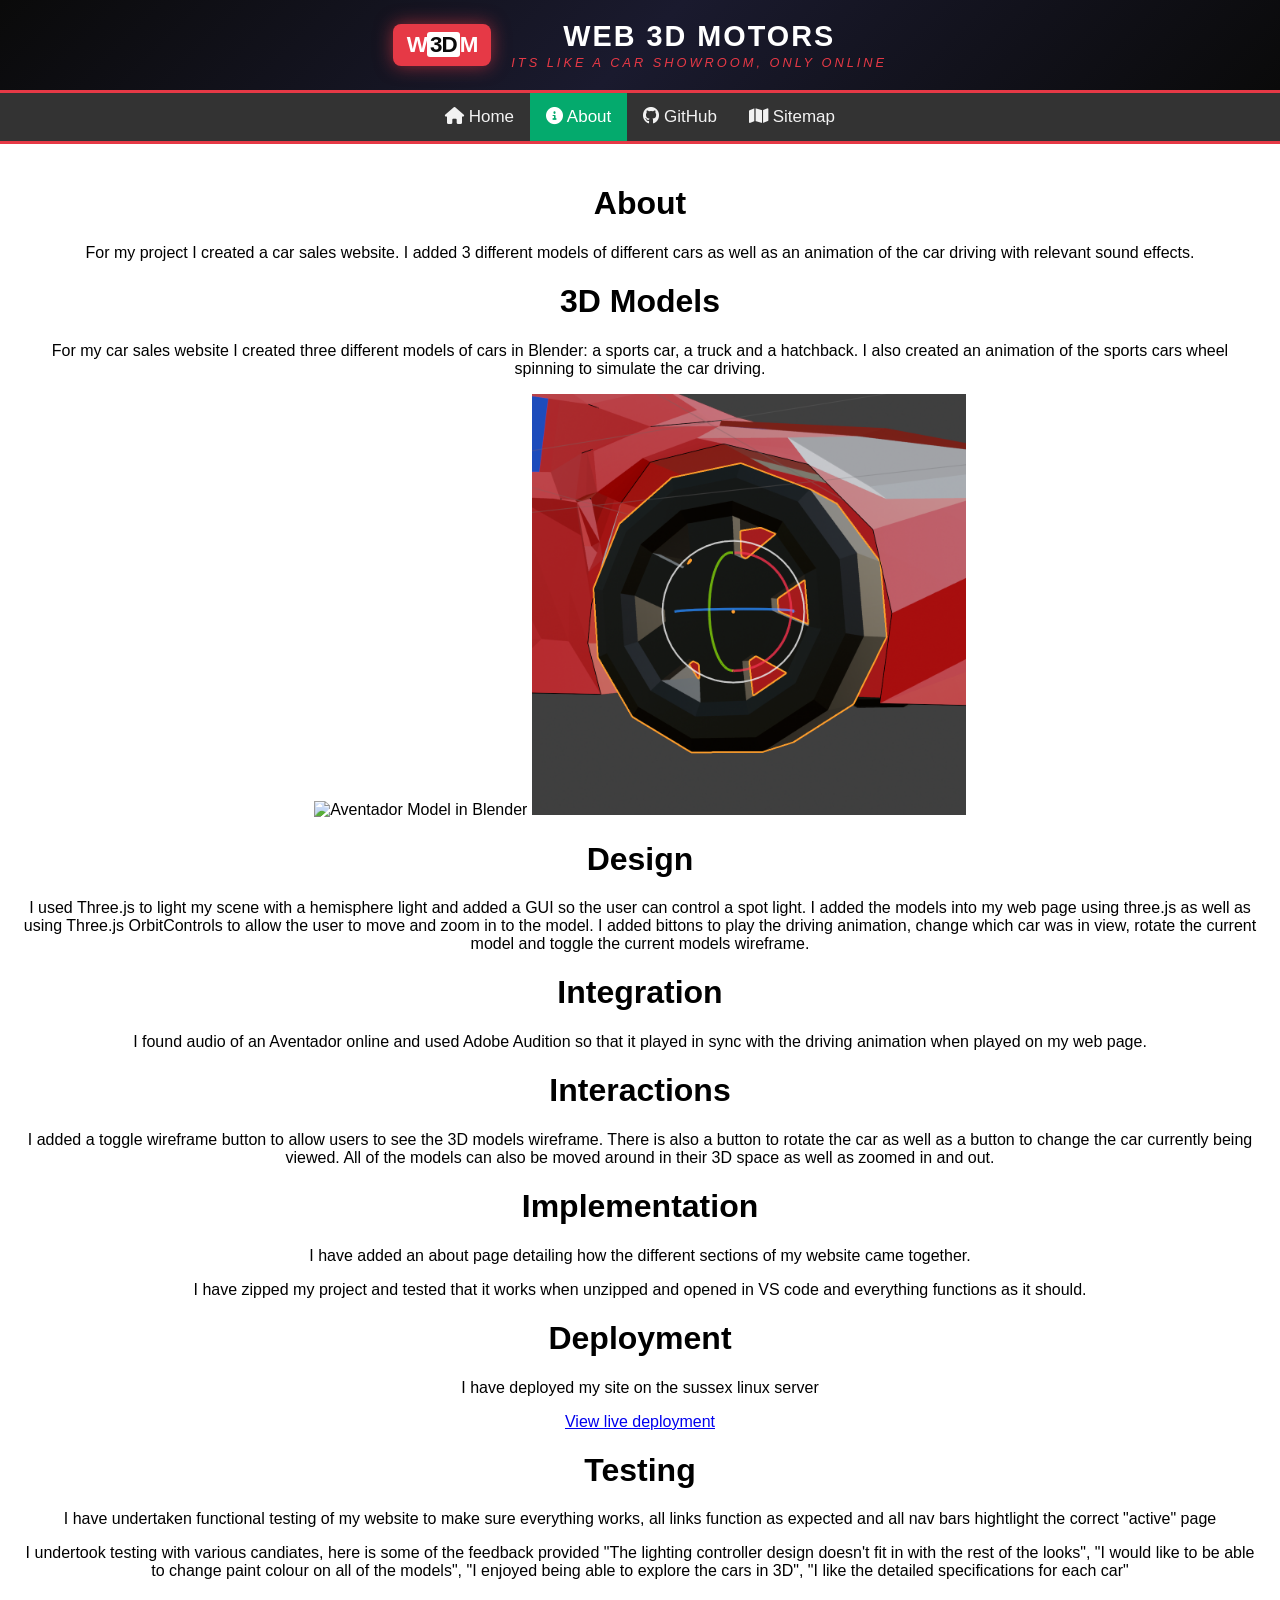
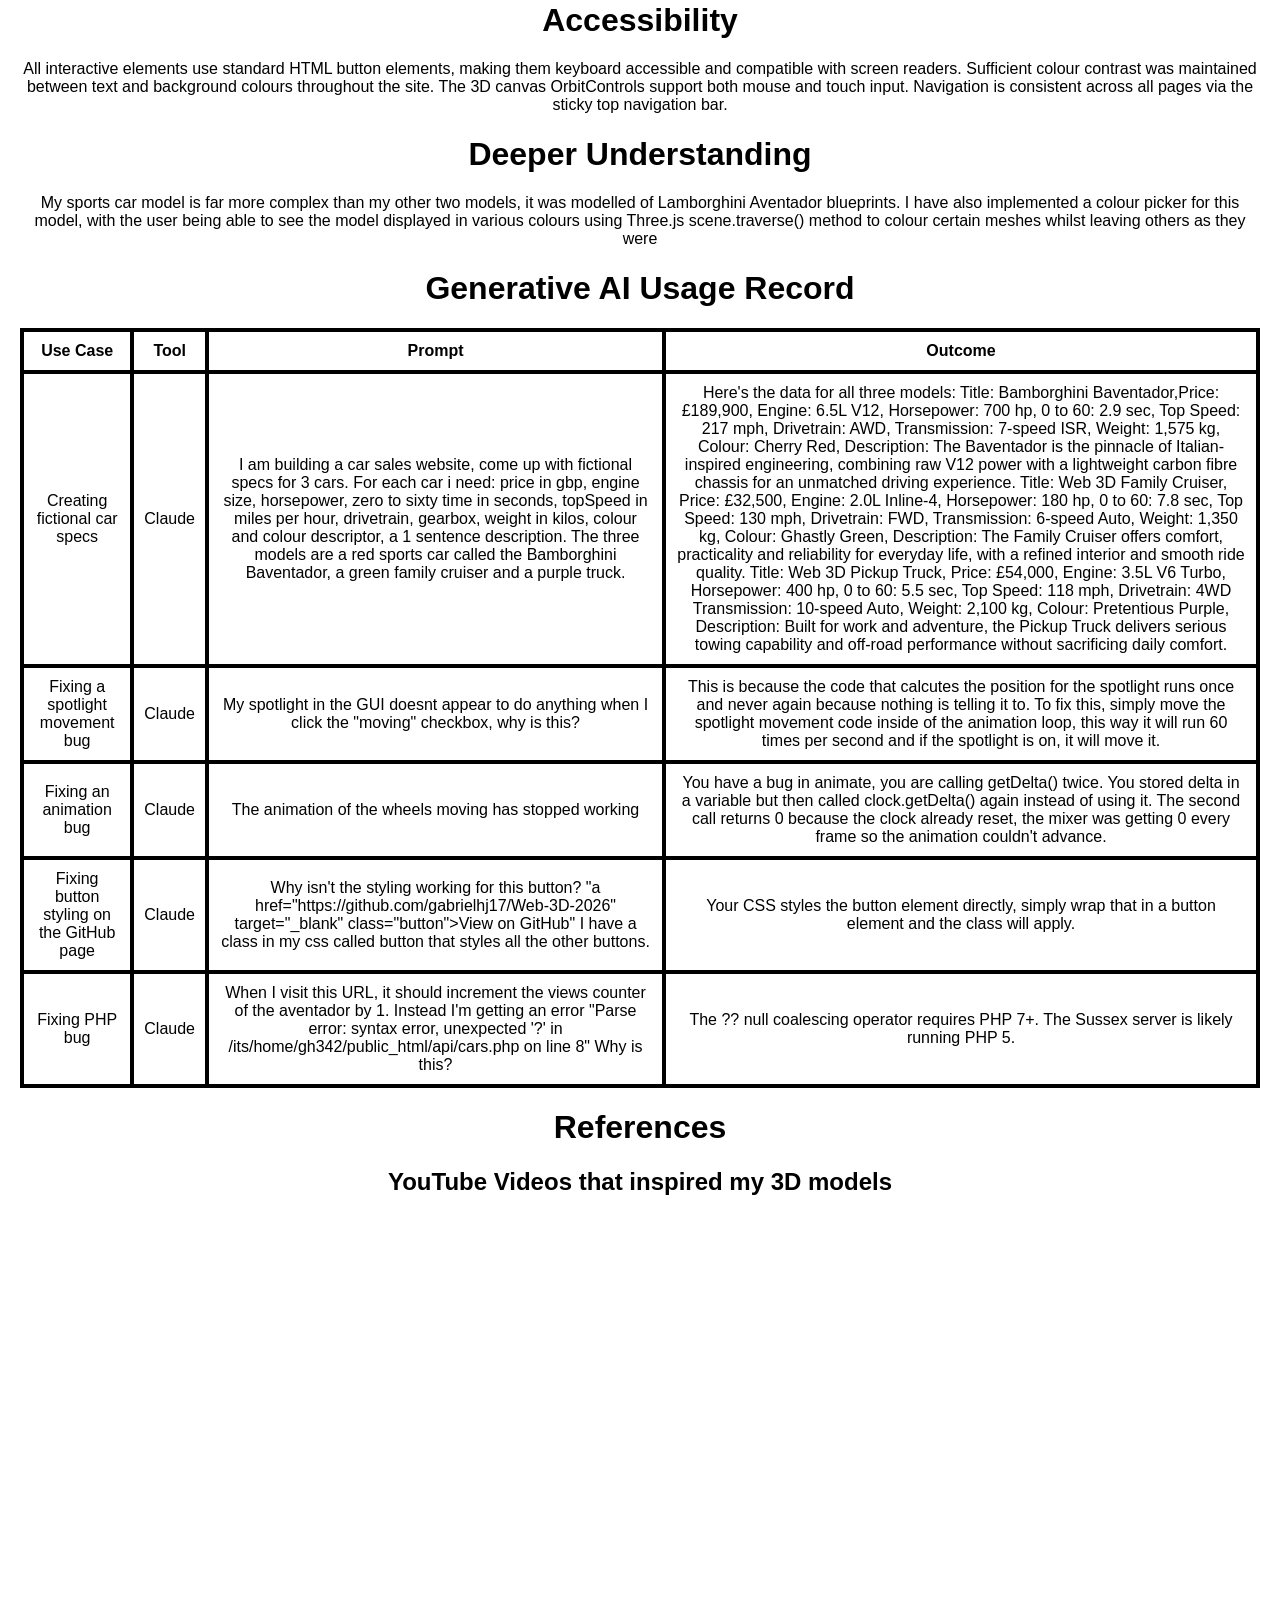
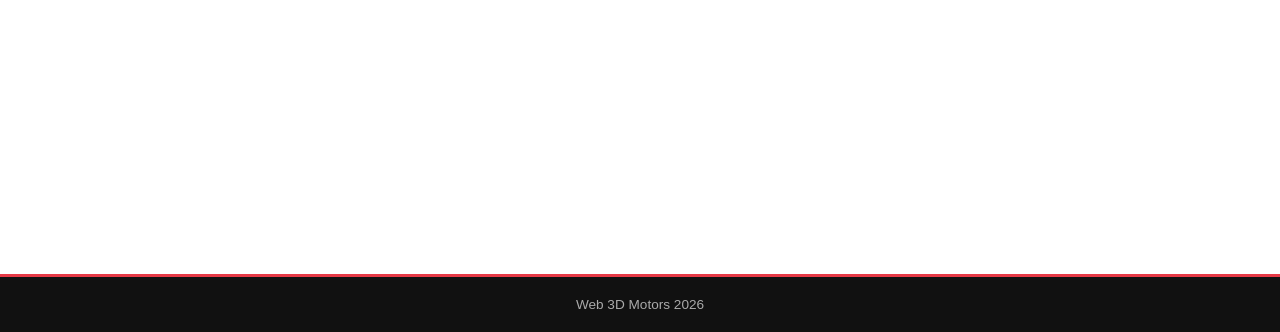
==== commit 25aea7db: "Added content to about page" ====
--- a/about.html
+++ b/about.html
@@ -130,6 +130,14 @@
               I have a class in my css called button that styles all the other buttons.</td>
           <td>Your CSS styles the button element directly, simply wrap that in a button element and the class will apply.</td>
           </tr>
+          <tr>
+            <td>Fixing PHP bug</td>
+            <td>Claude</td>
+            <td>When I visit this URL, it should increment the views counter  of the aventador by 1. Instead I'm getting an error
+              "Parse error: syntax error, unexpected '?' in /its/home/gh342/public_html/api/cars.php on line 8" Why is this?
+            </td>
+            <td>The ?? null coalescing operator requires PHP 7+. The Sussex server is likely running PHP 5.</td>
+          </tr>
       </tbody>
     </table>
     <h1>References</h1>
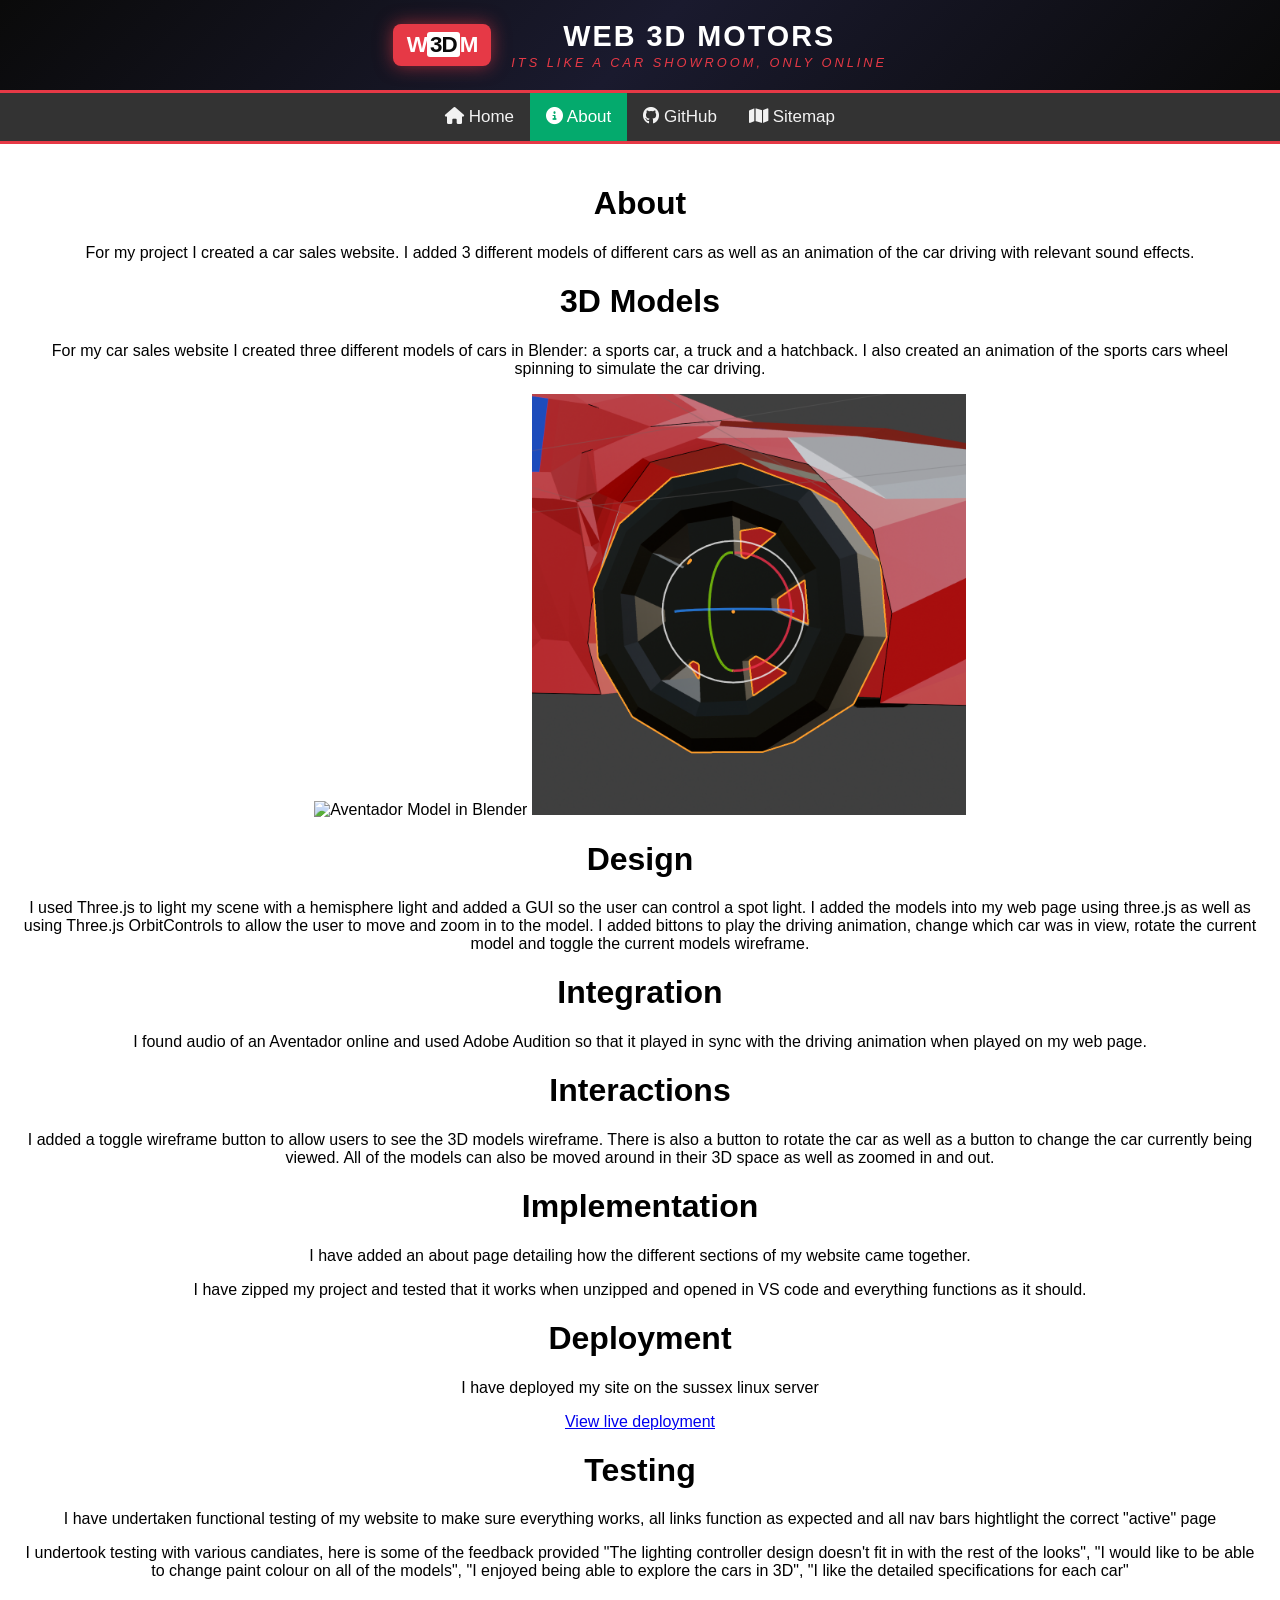
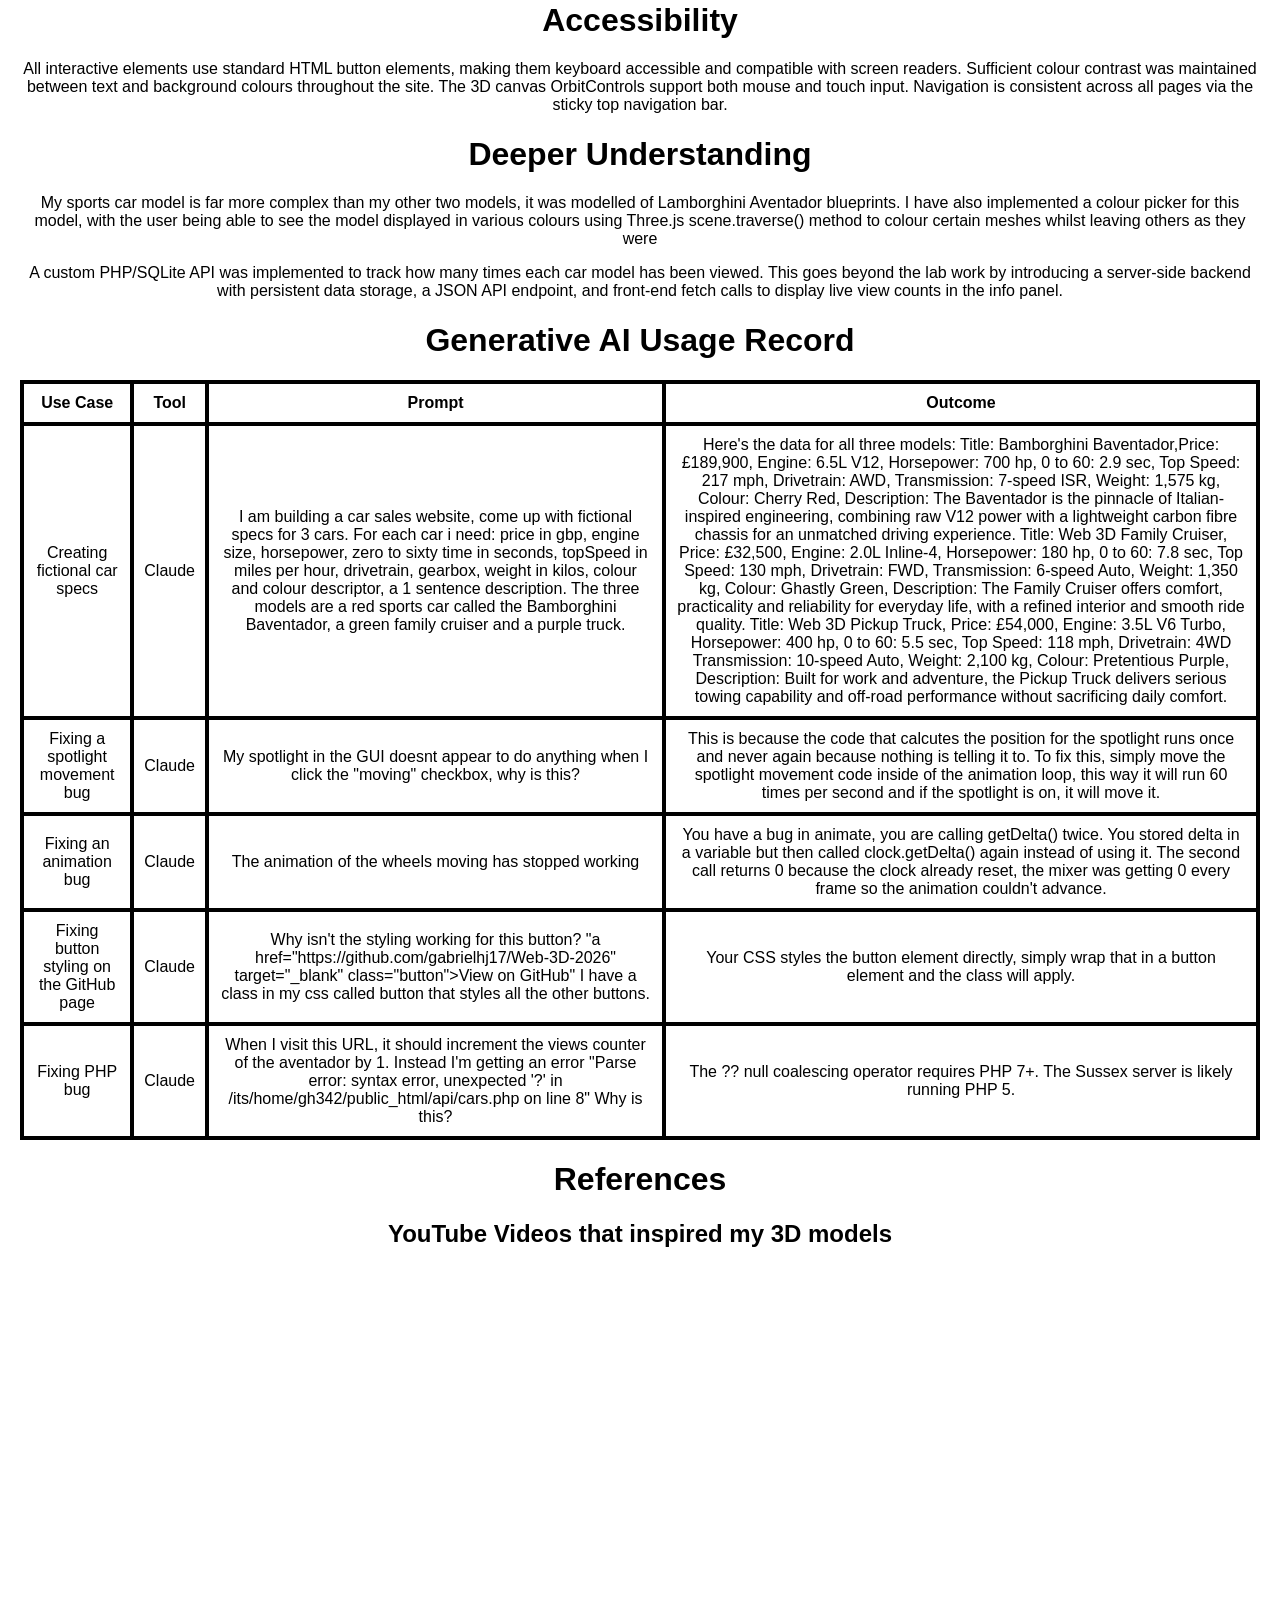
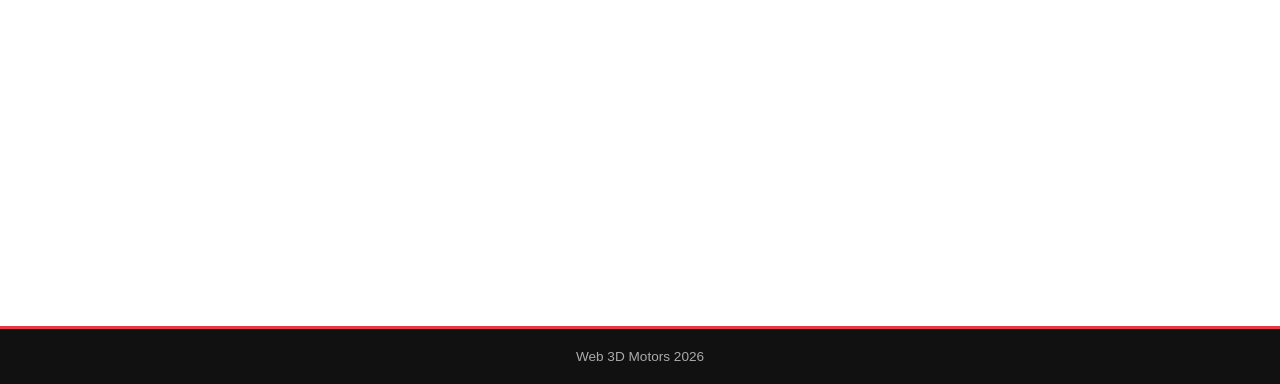
==== commit bbd62311: "Added content to abpout page" ====
--- a/about.html
+++ b/about.html
@@ -80,6 +80,9 @@
       I have also implemented a colour picker for this model, with the user being able to see the model displayed in various 
       colours using Three.js scene.traverse() method to colour certain meshes whilst leaving others as they were
     </p>
+    <p>A custom PHP/SQLite API was implemented to track how many times each car model has been viewed. 
+      This goes beyond the lab work by introducing a server-side backend with persistent data storage, a JSON API endpoint, 
+      and front-end fetch calls to display live view counts in the info panel.</p>
     <h1>Generative AI Usage Record</h1>
     <table class="table table-bordered">
       <thead>
